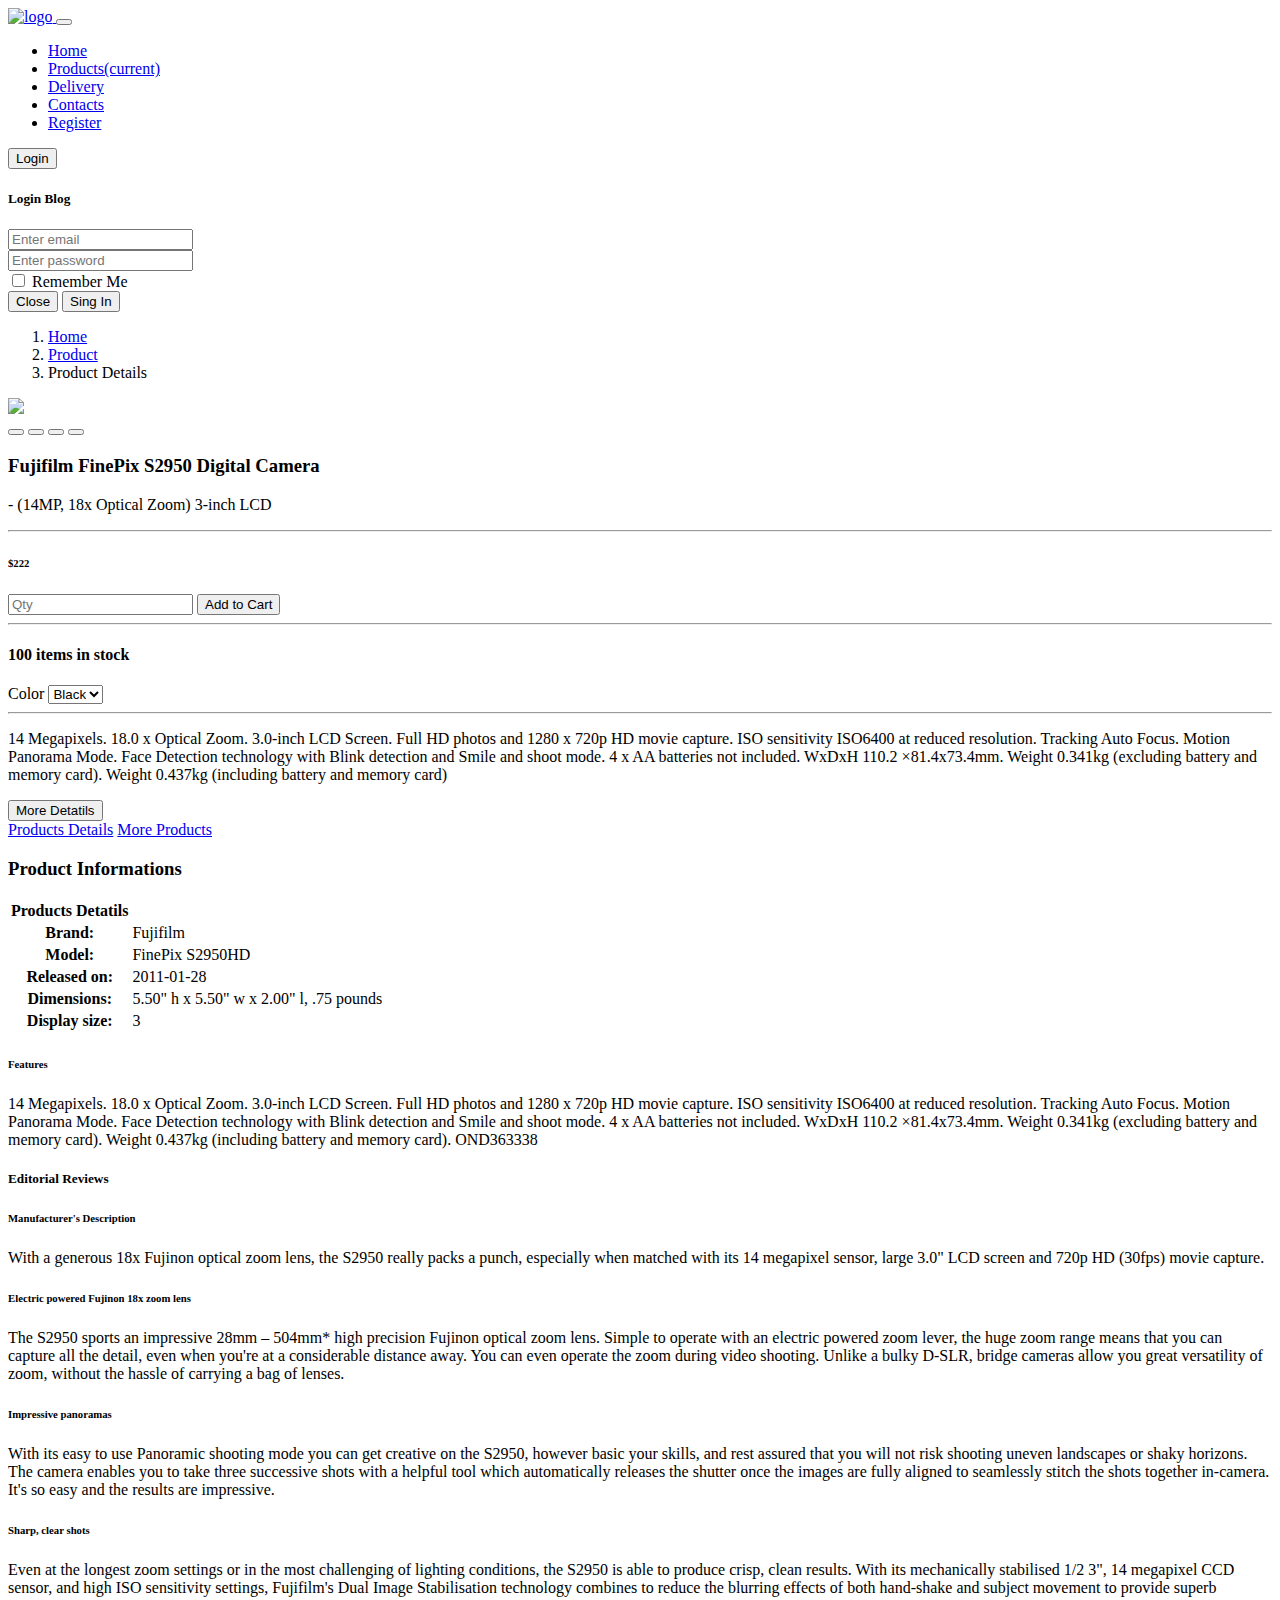
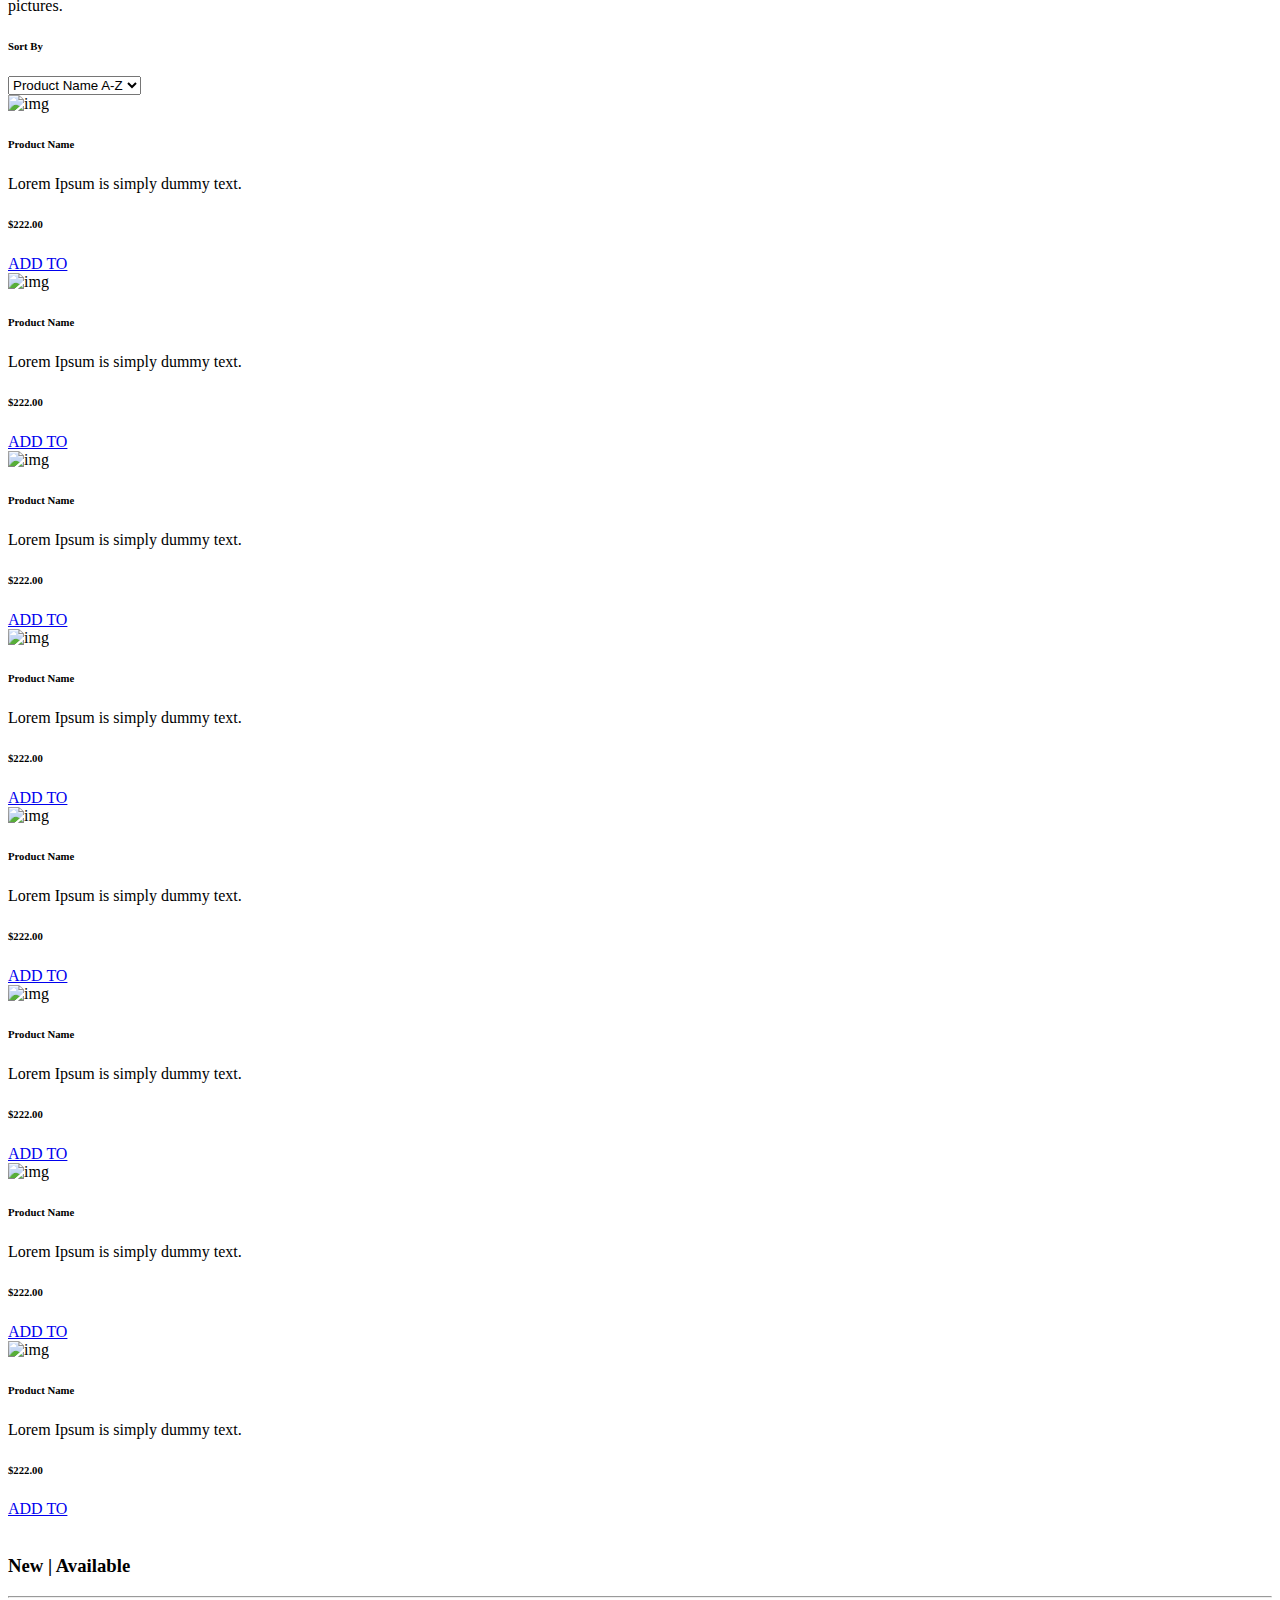
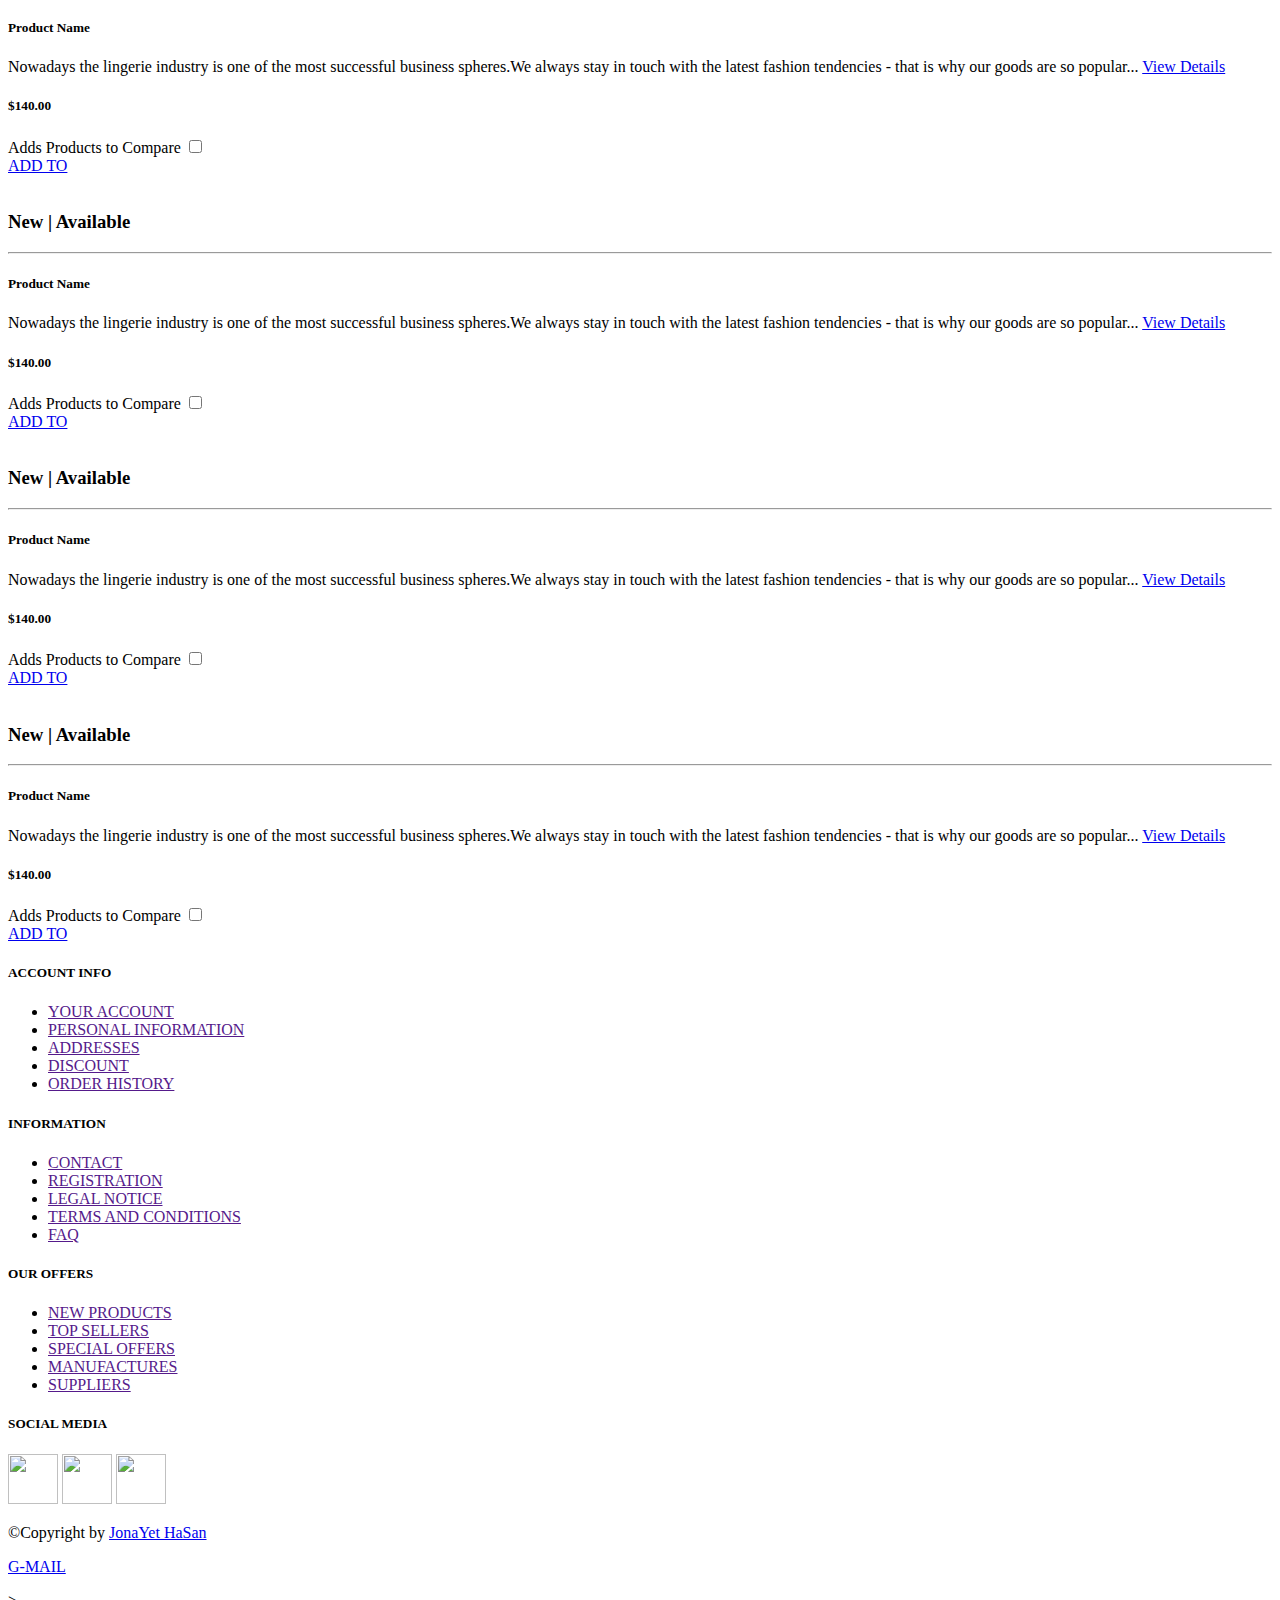
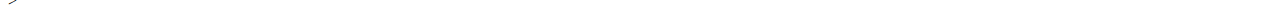
==== addToCart.html @ 9e7293b1 "Add files via upload" ====
<!doctype html>
<html lang="en" xmlns="http://www.w3.org/1999/html">
<head>
    <!-- Required meta tags -->
    <meta charset="utf-8">
    <meta name="viewport" content="width=device-width, initial-scale=1, shrink-to-fit=no">

    <!-- Bootstrap CSS -->
    <link rel="stylesheet" href="https://stackpath.bootstrapcdn.com/bootstrap/4.1.1/css/bootstrap.min.css" integrity="sha384-WskhaSGFgHYWDcbwN70/dfYBj47jz9qbsMId/iRN3ewGhXQFZCSftd1LZCfmhktB" crossorigin="anonymous">
	<link rel="stylesheet" href="css/style.css" />
    <link rel="stylesheet" href="css/animate.css"/>
    <script src="js/wow.min.js"></script>
    <script>
        new WOW().init();
    </script>
    <title>Add to cart</title>
</head>
<body class="bg-light">


<header class="fixed-top">
    <div class="container">
        <nav class="navbar navbar-expand-lg navbar-light">
            <a class="navbar-brand" href="index.html">
                <img src="images/logo.png" alt="logo" class="img-fluid wow bounceInRight" data-wow-delay=".5s">
            </a>
            <button class="navbar-toggler" type="button" data-toggle="collapse" data-target="#navbarSupportedContent" aria-controls="navbarSupportedContent" aria-expanded="false" aria-label="Toggle navigation">
                <span class="navbar-toggler-icon"></span>
            </button>

            <div class="collapse navbar-collapse justify-content-end" id="navbarSupportedContent">
                <ul class="navbar-nav">
                    <li class="nav-item wow fadeInLeft" data-wow-offset="0" data-wow-delay=".1s">
                        <a class="nav-link" href="index.html">Home</a>
                    </li>
                    <li class="nav-item wow fadeInLeft" data-wow-offset="0" data-wow-delay=".8s">
                        <a class="nav-link" href="products.html">Products<span class="sr-only">(current)</span></a>
                    </li>
                    <li class="nav-item wow fadeInLeft" data-wow-offset="0" data-wow-delay="1.1s">
                        <a class="nav-link" href="delivery.html">Delivery</a>
                    </li>
                    <li class="nav-item wow fadeInLeft" data-wow-offset="0" data-wow-delay="1.4s">
                        <a class="nav-link" href="contact.html">Contacts</a>
                    </li>
                    <li class="nav-item wow fadeInRight" data-wow-offset="0" data-wow-delay="1.4s" >
                        <a class="nav-link" href="registration.html">Register</a>
                    </li>
                </ul>
                <button type="button" class="btn btn-success wow fadeInRight" data-toggle="modal" data-target="#loginModal" data-wow-offset="0" data-wow-delay="1.4s">
                    Login
                </button>
            </div>
        </nav>
    </div>
</header>
<!-- Button trigger modal -->
                <div class="modal fade wow bounceInUp" id="loginModal" tabindex="-1" role="dialog" aria-labelledby="loginModalLabel" aria-hidden="true">
                    <div class="modal-dialog" role="document">
                        <div class="modal-content">
                            <div class="modal-header bg-light">
                                <h5 class="modal-title" id="loginModalLabel">Login Blog</h5>
                            </div>
                            <div class="modal-body">
                                <form action="">
                                    <div class="form-group">
                                        <input type="email" class="form-control" placeholder="Enter email">
                                    </div>
                                    <div class="form-group">
                                        <input type="password" class="form-control" placeholder="Enter password">
                                    </div>
                                    <div class="form-check">
                                        <input class="form-check-input" type="checkbox" value="" id="defaultCheck2">
                                        <label class="form-check-label" for="defaultCheck2">
                                            Remember Me
                                        </label>
                                    </div>
                                </form>
                            </div>
                            <div class="modal-footer">
                                <button type="button" class="btn btn-secondary" data-dismiss="modal">Close</button>
                                <button type="button" class="btn btn-success">Sing In</button>
                            </div>
                        </div>
                    </div>
                </div>



<section id="product" class="mb-3">
    <div class="container">

        <div class="row mt-3">
            <!--<div class="col-lg-4 col-xl-4 col-md-4" >-->

                <!--<div class="card bg-light mb-4">-->
                    <!--<div class="card-body card-body1">-->
                        <!--<img src="images/ico-cart.png" alt=""/>-->
                        <!--<a href="">3 items in your cart</a>-->
                        <!--<a href="" class="badge-warning">$155.00</a>-->
                    <!--</div>-->
                <!--</div>-->

                <!--<div class="accordion" id="accordionExample">-->
                    <!--<div class="card">-->
                        <!--<div class="card-header" id="headingOne">-->
                            <!--<h5 class="mb-0 text-center">-->
                                <!--<button class="btn btn-link text-uppercase" type="button" data-toggle="collapse" data-target="#collapseOne" aria-expanded="true" aria-controls="collapseOne">-->
                                    <!--electronics[230]-->
                                <!--</button>-->
                            <!--</h5>-->
                        <!--</div>-->

                        <!--<div id="collapseOne" class="collapse show" aria-labelledby="headingOne" data-parent="#accordionExample">-->
                            <!--<div class="card-body bg-light">-->
                                <!--<ul class="list-group list-group-flush productA">-->
                                    <!--<a href="#"><li class="list-group-item bg-light">&gt;Camera [100]</li></a>-->
                                    <!--<a href="#"><li class="list-group-item bg-light">&gt;Computers, Laptops, Tablets[30]</li></a>-->
                                    <!--<a href="#"><li class="list-group-item bg-light">&gt;Mobile Phone[80]</li></a>-->
                                    <!--<a href="#"><li class="list-group-item bg-light">&gt;Sound and Visions[50]</li></a>-->
                                <!--</ul>-->
                            <!--</div>-->
                        <!--</div>-->
                    <!--</div>-->
                    <!--<div class="card">-->
                        <!--<div class="card-header" id="headingTwo">-->
                            <!--<h5 class="mb-0 text-center">-->
                                <!--<button class="btn btn-link collapsed text-uppercase" type="button" data-toggle="collapse" data-target="#collapseTwo" aria-expanded="false" aria-controls="collapseTwo">-->
                                    <!--clothes[1000]-->
                                <!--</button>-->
                            <!--</h5>-->
                        <!--</div>-->
                        <!--<div id="collapseTwo" class="collapse" aria-labelledby="headingTwo" data-parent="#accordionExample">-->
                            <!--<div class="card-body bg-light">-->
                                <!--<ul class="list-group list-group-flush productA">-->
                                    <!--<a href="#"><li class="list-group-item bg-light">&gt;Jeans [100]</li></a>-->
                                    <!--<a href="#"><li class="list-group-item bg-light">&gt;Ladies[30]</li></a>-->
                                    <!--<a href="#"><li class="list-group-item bg-light">&gt;Panjabi[80]</li></a>-->
                                    <!--<a href="#"><li class="list-group-item bg-light">&gt;Shari-Collections[50]</li></a>-->
                                <!--</ul>-->
                            <!--</div>-->
                        <!--</div>-->
                    <!--</div>-->
                    <!--<div class="card">-->
                        <!--<div class="card-header" id="headingThree">-->
                            <!--<h5 class="mb-0 text-center">-->
                                <!--<button class="btn btn-link collapsed text-uppercase" type="button" data-toggle="collapse" data-target="#collapseFour" aria-expanded="false" aria-controls="collapseFour">-->
                                    <!--food and beverages[500]-->
                                <!--</button>-->
                            <!--</h5>-->
                        <!--</div>-->
                        <!--<div id="collapseFour" class="collapse" aria-labelledby="headingThree" data-parent="#accordionExample">-->
                            <!--<div class="card-body bg-light">-->
                                <!--<ul class="list-group list-group-flush productA">-->
                                    <!--<a href="#"><li class="list-group-item bg-light">&gt;Sandwich[100]</li></a>-->
                                    <!--<a href="#"><li class="list-group-item bg-light">&gt;Biriani[30]</li></a>-->
                                    <!--<a href="#"><li class="list-group-item bg-light">&gt;Banana[80]</li></a>-->
                                    <!--<a href="#"><li class="list-group-item bg-light">&gt;Dairy Milk[50]</li></a>-->
                                <!--</ul>-->
                            <!--</div>-->
                        <!--</div>-->
                    <!--</div>-->
                    <!--<div class="card">-->
                        <!--<div class="card-header" id="headingFour">-->
                            <!--<h5 class="mb-0 text-center">-->
                                <!--<button class="btn btn-link collapsed text-uppercase" type="button" data-toggle="collapse" data-target="#collapseFive" aria-expanded="false" aria-controls="collapseFive">-->
                                    <!--Phone-->
                                <!--</button>-->
                            <!--</h5>-->
                        <!--</div>-->
                        <!--<div id="collapseFive" class="collapse" aria-labelledby="headingFour" data-parent="#accordionExample">-->
                            <!--<div class="card-body bg-light">-->
                                <!--<ul class="list-group list-group-flush productA">-->
                                    <!--<a href="#"><li class="list-group-item bg-light">&gt;SAMSUNG[100]</li></a>-->
                                    <!--<a href="#"><li class="list-group-item bg-light">&gt;TABLETS[30]</li></a>-->
                                    <!--<a href="#"><li class="list-group-item bg-light">&gt;MICROSOFT[80]</li></a>-->
                                    <!--<a href="#"><li class="list-group-item bg-light">&gt;SOUND AND VISION[50]</li></a>-->
                                <!--</ul>-->
                            <!--</div>-->
                        <!--</div>-->
                    <!--</div>-->
                    <!--<div class="card">-->
                        <!--<div class="card-header" id="headingFive">-->
                            <!--<h5 class="mb-0 text-center">-->
                                <!--<button class="btn btn-link collapsed text-uppercase" type="button" data-toggle="collapse" data-target="#collapseSix" aria-expanded="false" aria-controls="collapseSix">-->
                                    <!--sports and leisures-->
                                <!--</button>-->
                            <!--</h5>-->
                        <!--</div>-->
                        <!--<div id="collapseSix" class="collapse" aria-labelledby="headingFive" data-parent="#accordionExample">-->
                            <!--<div class="card-body bg-light">-->
                                <!--<ul class="list-group list-group-flush productA">-->
                                    <!--<a href="#"><li class="list-group-item bg-light">&gt;Camera [100]</li></a>-->
                                    <!--<a href="#"><li class="list-group-item bg-light">&gt;Computers, Laptops, Tablets[30]</li></a>-->
                                    <!--<a href="#"><li class="list-group-item bg-light">&gt;Mobile Phone[80]</li></a>-->
                                    <!--<a href="#"><li class="list-group-item bg-light">&gt;Sound and Visions[50]</li></a>-->
                                <!--</ul>-->
                            <!--</div>-->
                        <!--</div>-->
                    <!--</div>-->
                    <!--<div class="card">-->
                        <!--<div class="card-header" id="headingSix">-->
                            <!--<h5 class="mb-0 text-center">-->
                                <!--<button class="btn btn-link collapsed text-uppercase" type="button" data-toggle="collapse" data-target="#collapseSeven" aria-expanded="false" aria-controls="collapseSeven">-->
                                    <!--entertainments[1000]-->
                                <!--</button>-->
                            <!--</h5>-->
                        <!--</div>-->
                        <!--<div id="collapseSeven" class="collapse" aria-labelledby="headingSix" data-parent="#accordionExample">-->
                            <!--<div class="card-body bg-light">-->
                                <!--<ul class="list-group list-group-flush productA">-->
                                    <!--<a href="#"><li class="list-group-item bg-light">&gt;Camera [100]</li></a>-->
                                    <!--<a href="#"><li class="list-group-item bg-light">&gt;Computers, Laptops, Tablets[30]</li></a>-->
                                    <!--<a href="#"><li class="list-group-item bg-light">&gt;Mobile Phone[80]</li></a>-->
                                    <!--<a href="#"><li class="list-group-item bg-light">&gt;Sound and Visions[50]</li></a>-->
                                <!--</ul>-->
                            <!--</div>-->
                        <!--</div>-->
                    <!--</div>-->
                <!--</div>-->

                <!--<div class="card text-center">-->
                    <!--<div class="card-body">-->
                        <!--<img src="images/products/panasonic.jpg" alt="img" class="img-fluid"/>-->
                        <!--<h6>Panasonic</h6>-->
                        <!--<button type="submit">@</button>-->
                        <!--<button type="submit">ADD TO</button>-->
                        <!--<button type="submit">$222.00</button>-->
                    <!--</div>-->
                <!--</div>-->

                <!--<div class="card text-center">-->
                    <!--<div class="card-body">-->
                        <!--<img src="images/products/kindle.png" alt="img" class="img-fluid"/>-->
                        <!--<h6>Kindle</h6>-->
                        <!--<button type="submit">@</button>-->
                        <!--<button type="submit">ADD TO</button>-->
                        <!--<button type="submit">$222.00</button>-->
                    <!--</div>-->
                <!--</div>-->

                <!--<div class="card text-center">-->
                    <!--<div class="card-body">-->
                        <!--<img src="images/payment_methods.png" alt="img" class="img-fluid"/>-->
                        <!--<h6>Payment Method</h6>-->
                        <!--<button type="submit">@</button>-->
                        <!--<button type="submit">ADD TO</button>-->
                        <!--<button type="submit">$222.00</button>-->
                    <!--</div>-->
                <!--</div>-->

            <!--</div>-->

            <div>

                <nav aria-label="breadcrumb">
                    <ol class="breadcrumb">
                        <li class="breadcrumb-item"><a href="index.html">Home</a></li>
                        <li class="breadcrumb-item"><a href="products.html">Product</a></li>
                        <li class="breadcrumb-item active" aria-current="page">Product Details</li>
                    </ol>
                </nav>

                <div class="row mt-5">
                    <div class="col-md-4">
                        <div class="bg-transparent">
                            <img id="zoom_01" src='images/products/small.jpg' data-zoom-image="images/products/large/f1.jpg" class="img-fluid mb-5"/>
                        </div>
                        <div class="m-auto mt-5">
                            <button><i class="fa fa-search-minus"></i></button>
                            <button><i class="fa fa-search-plus"></i></button>
                            <button><i class="fa fa-user"></i></button>
                            <button><i class="fa fa-lock-open"></i></button>
                        </div>
                    </div>

                    <div class="col-md-8">

                        <h3>Fujifilm FinePix S2950 Digital Camera</h3>
                        <p>- (14MP, 18x Optical Zoom) 3-inch LCD</p>
                        <hr/>
                        <form class="form-inline justify-content-between" action="">
                            <label><h6>$222</h6></label>
                            <input type="number" placeholder="Qty" class="btn-lg"/>
                            <button class="btn btn-dark">Add to Cart <i class="fa fa-shopping-cart"></i></button>
                        </form>
                        <hr/>


                            <h4>100 items in stock</h4>

                            <form class="form-inline justify-content-end" action="">
                                <label for="color" class="mr-5">Color</label>
                                <select name="color" id="color" class="ml-5 btn-lg">
                                    <option value="" selected>Black</option>
                                    <option value="">Blue</option>
                                    <option value="">Red</option>
                                </select>
                            </form>
                        <hr/>
                        <p>
                            14 Megapixels. 18.0 x Optical Zoom. 3.0-inch LCD Screen. Full HD photos and 1280 x 720p HD movie capture. ISO sensitivity ISO6400 at reduced resolution. Tracking Auto Focus. Motion Panorama Mode. Face Detection technology with Blink detection and Smile and shoot mode. 4 x AA batteries not included. WxDxH 110.2 ×81.4x73.4mm. Weight 0.341kg (excluding battery and memory card). Weight 0.437kg (including battery and memory card)
                        </p>
                        <a href="#moreDetails" class="float-right"><button class="btn-light">More Detatils</button></a>
                    </div>
                </div>

                <div id="moreDetails" class="mt-5">
                    <nav class="mt-5">
                        <div class="nav nav-tabs justify-content-end" id="nav-tab" role="tablist">
                            <a class="nav-item nav-link active" id="nav-home-tab" data-toggle="tab" href="#nav-home" role="tab" aria-controls="nav-home" aria-selected="true">Products Details</a>
                            <a class="nav-item nav-link" id="nav-profile-tab" data-toggle="tab" href="#nav-profile" role="tab" aria-controls="nav-profile" aria-selected="false">More Products</a>
                        </div>
                    </nav>
                    <div class="tab-content" id="nav-tabContent">

                        <div class="tab-pane fade show active" id="nav-home" role="tabpanel" aria-labelledby="nav-home-tab">
                            <div id="productDetails">

                                <h3 class="mt-5">Product Informations</h3>
                                <table class="table table-borderless">
                                    <thead>
                                    <tr>
                                        <th scope="col">Products Detatils</th>
                                    </tr>
                                    </thead>
                                    <tbody>
                                    <tr>
                                        <th scope="row">Brand:</th>
                                        <td>Fujifilm</td>

                                    </tr>
                                    <tr>
                                        <th scope="row">Model:</th>
                                        <td>FinePix S2950HD</td>
                                    </tr>
                                    <tr>
                                        <th scope="row">Released on:</th>
                                        <td colspan="2">2011-01-28</td>
                                    </tr>
                                    <tr>
                                        <th scope="row">Dimensions:</th>
                                        <td colspan="2">5.50" h x 5.50" w x 2.00" l, .75 pounds</td>
                                    </tr>
                                    <tr>
                                        <th scope="row">Display size:</th>
                                        <td colspan="2">3</td>
                                    </tr>

                                    </tbody>
                                </table>

                                <h6>Features</h6>
                                <p>
                                    14 Megapixels. 18.0 x Optical Zoom. 3.0-inch LCD Screen. Full HD photos and 1280 x 720p HD movie capture. ISO sensitivity ISO6400 at reduced resolution. Tracking Auto Focus. Motion Panorama Mode. Face Detection technology with Blink detection and Smile and shoot mode. 4 x AA batteries not included. WxDxH 110.2 ×81.4x73.4mm. Weight 0.341kg (excluding battery and memory card). Weight 0.437kg (including battery and memory card).
                                    OND363338
                                </p>

                                <h5>Editorial Reviews</h5>
                                <h6>Manufacturer's Description</h6>
                                <p>
                                    With a generous 18x Fujinon optical zoom lens, the S2950 really packs a punch, especially when matched with its 14 megapixel sensor, large 3.0" LCD screen and 720p HD (30fps) movie capture.
                                </p>
                                <h6>Electric powered Fujinon 18x zoom lens</h6>
                                <p>
                                    The S2950 sports an impressive 28mm – 504mm* high precision Fujinon optical zoom lens. Simple to operate with an electric powered zoom lever, the huge zoom range means that you can capture all the detail, even when you're at a considerable distance away. You can even operate the zoom during video shooting. Unlike a bulky D-SLR, bridge cameras allow you great versatility of zoom, without the hassle of carrying a bag of lenses.
                                </p>

                                <h6>Impressive panoramas</h6>
                                <p>
                                    With its easy to use Panoramic shooting mode you can get creative on the S2950, however basic your skills, and rest assured that you will not risk shooting uneven landscapes or shaky horizons. The camera enables you to take three successive shots with a helpful tool which automatically releases the shutter once the images are fully aligned to seamlessly stitch the shots together in-camera. It's so easy and the results are impressive.
                                </p>
                                <h6>Sharp, clear shots</h6>
                                <p>
                                    Even at the longest zoom settings or in the most challenging of lighting conditions, the S2950 is able to produce crisp, clean results. With its mechanically stabilised 1/2 3", 14 megapixel CCD sensor, and high ISO sensitivity settings, Fujifilm's Dual Image Stabilisation technology combines to reduce the blurring effects of both hand-shake and subject movement to provide superb pictures.
                                </p>
                            </div>

                        </div>

                        <div class="tab-pane fade" id="nav-profile" role="tabpanel" aria-labelledby="nav-profile-tab">

                            <div id="relatedProducts">
                                <div class="row justify-content-between mt-5" id="product_view">
                                    <div class="col-md">
                                        <h6>Sort By</h6>
                                    </div>
                                    <div class="col-md">
                                        <form action="">
                                            <select>
                                                <option value="" selected>
                                                    Product Name A-Z
                                                </option>
                                                <option value="">Lower Price</option>
                                                <option value="">Higher price</option>
                                                <option value="">Lowest Price</option>
                                                <option value="">Highest Price</option>
                                            </select>
                                        </form>
                                    </div>

                                    <div>
									   <a href="" data-toggle="collapse" data-target="#list"><span class="btn btn-secondary"><i class="fas fa-th-list p-1"></i></span></a>
									   <a href="" data-toggle="collapse" data-target="#grid"><span class="btn btn-secondary"><i class="fas fa-th p-1"></i></span></a>
									</div>
                                </div>

                                <div id="gridList">

                                    <div class=" collapse show" data-parent="#gridList" id="grid">
                                        <div class="row mt-4">
                                            <div class="col-md-6 col-lg-3 mb-4">
                                                <div class="card text-center box scale">
                                                    <div class="card-body">
                                                        <img src="images/products/14.jpg" alt="img" class="img-fluid wow fadeInRight"
                                                             data-wow-delay=".5s"/>
                                                        <h6>Product Name</h6>
                                                        <p>Lorem Ipsum is simply dummy text.</p>
                                                        <h6 class="text-center">$222.00</h6>
                                                        <div class="row">
                                                            <!--<a href="" class="btn btn-light"> <i class="fa fa-search-plus"></i></a>-->
                                                            <a href="addToCart.html" class="btn btn-dark m-auto">ADD TO <i class="fa fa-shopping-cart"></i></a>
                                                        </div>
                                                    </div>
                                                </div>
                                            </div>
                                            <div class="col-md-6 col-lg-3 col-lg-3 mb-4">
                                                <div class="card text-center box scale">
                                                    <div class="card-body">
                                                        <img src="images/products/15.jpg" alt="img" class="img-fluid wow fadeInLeft"
                                                             data-wow-delay=".5s"/>
                                                        <h6>Product Name</h6>
                                                        <p>Lorem Ipsum is simply dummy text.</p>
                                                        <h6 class="text-center">$222.00</h6>
                                                        <div class="row justify-content-between">
                                                            <a href="addToCart.html" class="btn btn-dark m-auto">ADD TO <i class="fa fa-shopping-cart"></i></a>
                                                        </div>
                                                    </div>
                                                </div>
                                            </div>
                                            <div class="col-md-6 col-lg-3 mb-4">
                                                <div class="card text-center box scale">
                                                    <div class="card-body">
                                                        <img src="images/products/16.jpg" alt="img" class="img-fluid wow fadeInRight"
                                                             data-wow-delay=".5s"/>
                                                        <h6>Product Name</h6>
                                                        <p>Lorem Ipsum is simply dummy text.</p>
                                                        <h6 class="text-center">$222.00</h6>
                                                        <div class="row justify-content-between">
                                                            <a href="addToCart.html" class="btn btn-dark m-auto">ADD TO <i class="fa fa-shopping-cart"></i></a>
                                                        </div>
                                                    </div>
                                                </div>
                                            </div>
                                            <div class="col-md-6 col-lg-3 mb-4">
                                                <div class="card text-center box scale">
                                                    <div class="card-body">
                                                        <img src="images/products/14.jpg" alt="img" class="img-fluid wow fadeInRight"
                                                             data-wow-delay=".5s"/>
                                                        <h6>Product Name</h6>
                                                        <p>Lorem Ipsum is simply dummy text.</p>
                                                        <h6 class="text-center">$222.00</h6>
                                                        <div class="row justify-content-between">
                                                            <a href="addToCart.html" class="btn btn-dark m-auto">ADD TO <i class="fa fa-shopping-cart"></i></a>
                                                        </div>
                                                    </div>
                                                </div>
                                            </div>
                                        </div>

                                        <div class="row mt-4 mb-5">
                                            <div class="col-md-6 col-lg-3 mb-4">
                                                <div class="card text-center box scale">
                                                    <div class="card-body">
                                                        <img src="images/products/4.jpg" alt="img" class="img-fluid wow fadeInUp"
                                                             data-wow-delay=".5s"/>
                                                        <h6>Product Name</h6>
                                                        <p>Lorem Ipsum is simply dummy text.</p>
                                                        <h6 class="text-center">$222.00</h6>
                                                        <div class="row justify-content-between">
                                                            <a href="addToCart.html" class="btn btn-dark m-auto">ADD TO <i class="fa fa-shopping-cart"></i></a>
                                                        </div>
                                                    </div>
                                                </div>
                                            </div>
                                            <div class="col-md-6 col-lg-3 mb-4">
                                                <div class="card text-center box scale">
                                                    <div class="card-body">
                                                        <img src="images/products/5.jpg" alt="img" class="img-fluid wow fadeInDown"
                                                             data-wow-delay=".5s"/>
                                                        <h6>Product Name</h6>
                                                        <p>Lorem Ipsum is simply dummy text.</p>
                                                        <h6 class="text-center">$222.00</h6>
                                                        <div class="row justify-content-between">
                                                            <a href="addToCart.html" class="btn btn-dark m-auto">ADD TO <i class="fa fa-shopping-cart"></i></a>
                                                        </div>
                                                    </div>
                                                </div>
                                            </div>
                                            <div class="col-md-6 col-lg-3 mb-4">
                                                <div class="card text-center box  scale">
                                                    <div class="card-body">
                                                        <img src="images/products/13.jpg" alt="img" class="img-fluid wow fadeInUp"
                                                             data-wow-delay=".5s"/>
                                                        <h6>Product Name</h6>
                                                        <p>Lorem Ipsum is simply dummy text.</p>
                                                        <h6 class="text-center">$222.00</h6>
                                                        <div class="row justify-content-between">
                                                            <a href="addToCart.html" class="btn btn-dark m-auto">ADD TO <i class="fa fa-shopping-cart"></i></a>
                                                        </div>
                                                    </div>
                                                </div>
                                            </div>
                                            <div class="col-md-6 col-lg-3 mb-4">
                                                <div class="card text-center box  scale">
                                                    <div class="card-body">
                                                        <img src="images/products/11.jpg" alt="img" class="img-fluid wow fadeInUp"
                                                             data-wow-delay=".5s"/>
                                                        <h6>Product Name</h6>
                                                        <p>Lorem Ipsum is simply dummy text.</p>
                                                        <h6 class="text-center">$222.00</h6>
                                                        <div class="row justify-content-between">
                                                            <a href="addToCart.html" class="btn btn-dark m-auto">ADD TO <i class="fa fa-shopping-cart"></i></a>
                                                        </div>
                                                    </div>
                                                </div>
                                            </div>
                                        </div>
                                    </div>


                                    <div class="collapse mt-5" data-parent="#gridList" id="list">
                                        <div class="row mb-3 border-bottom">
                                            <div class="col-lg-2 mt-5">
                                                <img src="images/10.jpg" alt="" class="img-fluid mt-3 scale"/>
                                            </div>
                                            <div class="col-lg-6">
                                                <h3>New | Available</h3>
                                                <hr/>
                                                <h5>Product Name</h5>
                                                <p>Nowadays the lingerie industry is one of the most successful business spheres.We always stay in touch with the latest fashion tendencies - that is why our goods are so popular...
                                                    <a href="addToCart.html" class="btn btn-light">View Details</a>
                                                </p>
                                            </div>
                                            <div class="col-lg-4">
                                                <h5>$140.00</h5>

                                                <form class="form-inline" action="">
                                                    <label class="mr-1">Adds Products to Compare</label>
                                                    <input type="checkbox"/>
                                                </form>
                                                <div class="mt-4">
                                                    <a href="addToCart.html" class="btn btn-dark m-auto">ADD TO <i class="fa fa-shopping-cart"></i></a>
                                                    <a class="btn btn-light"><i class="fa fa-search-plus"></i></a>
                                                </div>

                                            </div>
                                        </div>
                                        <div class="row mb-3 border-bottom">
                                            <div class="col-lg-2 mt-5">
                                                <img src="images/10.jpg" alt="" class="img-fluid mt-3 scale"/>
                                            </div>
                                            <div class="col-lg-6">
                                                <h3>New | Available</h3>
                                                <hr/>
                                                <h5>Product Name</h5>
                                                <p>Nowadays the lingerie industry is one of the most successful business spheres.We always stay in touch with the latest fashion tendencies - that is why our goods are so popular...
                                                    <a href="addToCart.html" class="btn btn-light">View Details</a>
                                                </p>
                                            </div>
                                            <div class="col-lg-4">
                                                <h5>$140.00</h5>

                                                <form class="form-inline" action="">
                                                    <label class="mr-1">Adds Products to Compare</label>
                                                    <input type="checkbox"/>
                                                </form>
                                                <div class="mt-4">
                                                    <a href="addToCart.html" class="btn btn-dark m-auto">ADD TO <i class="fa fa-shopping-cart"></i></a>
                                                    <a class="btn btn-light"><i class="fa fa-search-plus"></i></a>
                                                </div>

                                            </div>
                                        </div>
                                        <div class="row mb-3 border-bottom">
                                            <div class="col-lg-2 mt-5">
                                                <img src="images/10.jpg" alt="" class="img-fluid mt-3 scale"/>
                                            </div>
                                            <div class="col-lg-6">
                                                <h3>New | Available</h3>
                                                <hr/>
                                                <h5>Product Name</h5>
                                                <p>Nowadays the lingerie industry is one of the most successful business spheres.We always stay in touch with the latest fashion tendencies - that is why our goods are so popular...
                                                    <a href="addToCart.html" class="btn btn-light">View Details</a>
                                                </p>
                                            </div>
                                            <div class="col-lg-4">
                                                <h5>$140.00</h5>

                                                <form class="form-inline" action="">
                                                    <label class="mr-1">Adds Products to Compare</label>
                                                    <input type="checkbox"/>
                                                </form>
                                                <div class="mt-4">
                                                    <a href="addToCart.html" class="btn btn-dark m-auto">ADD TO <i class="fa fa-shopping-cart"></i></a>
                                                    <a class="btn btn-light"><i class="fa fa-search-plus"></i></a>
                                                </div>

                                            </div>
                                        </div>
                                        <div class="row">
                                            <div class="col-lg-2 mt-5">
                                                <img src="images/10.jpg" alt="" class="img-fluid mt-3 scale"/>
                                            </div>
                                            <div class="col-lg-6">
                                                <h3>New | Available</h3>
                                                <hr/>
                                                <h5>Product Name</h5>
                                                <p>Nowadays the lingerie industry is one of the most successful business spheres.We always stay in touch with the latest fashion tendencies - that is why our goods are so popular...
                                                    <a href="addToCart.html" class="btn btn-light">View Details</a>
                                                </p>
                                            </div>
                                            <div class="col-lg-4">
                                                <h5>$140.00</h5>

                                                <form class="form-inline" action="">
                                                    <label class="mr-1">Adds Products to Compare</label>
                                                    <input type="checkbox"/>
                                                </form>
                                                <div class="mt-4">
                                                    <a href="addToCart.html" class="btn btn-dark m-auto">ADD TO <i class="fa fa-shopping-cart"></i></a>
                                                    <a class="btn btn-light"><i class="fa fa-search-plus"></i></a>
                                                </div>

                                            </div>
                                        </div>
                                    </div>
                                </div>

                            </div>
                        </div>
                    </div>
                </div>
            </div>
        </div>
    </div>
</section>




<section id="account">
    <div class="container">
        <div class="row pt-3">
            <div class="col-md-3 col-sm-6 wow bounceIn" data-wow-offset="0" data-wow-delay="0.4s">
                <h5>ACCOUNT INFO</h5>
                <ul>
                    <li><a href="">YOUR ACCOUNT</a></li>
                    <li><a href="">PERSONAL INFORMATION</a></li>
                    <li><a href="">ADDRESSES</a></li>
                    <li><a href="">DISCOUNT</a></li>
                    <li><a href="">ORDER HISTORY</a></li>
                </ul>
            </div>
            <div class="col-md-3 col-sm-6  wow bounceIn" data-wow-offset="0" data-wow-delay="1s">
                <h5>INFORMATION</h5>
                <ul>
                    <li><a href="">CONTACT</a></li>
                    <li><a href="">REGISTRATION</a></li>
                    <li><a href="">LEGAL NOTICE</a></li>
                    <li><a href="">TERMS AND CONDITIONS</a></li>
                    <li><a href="">FAQ</a></li>
                </ul>
            </div>
            <div class="col-md-3 col-sm-6  wow bounceIn" data-wow-offset="0" data-wow-delay="1.5s">
                <h5>OUR OFFERS</h5>
                <ul>
                    <li><a href="">NEW PRODUCTS</a></li>
                    <li><a href="">TOP SELLERS</a></li>
                    <li><a href="">SPECIAL OFFERS</a></li>
                    <li><a href="">MANUFACTURES</a></li>
                    <li><a href="">SUPPLIERS</a></li>
                </ul>
            </div>
            <div class="col-md-3 col-sm-6  wow bounceIn" data-wow-offset="0" data-wow-delay="2s">
                <h5 class="text-center">SOCIAL MEDIA</h5>
                <div class="row justify-content-center">
                    <a href="https://www.facebook.com" target="_blank"><img src="images/facebook.png" alt="" height="50" width="50"/></a>
                    <a href="https://www.twitter.com" target="_blank"><img src="images/twitter.png" alt="" height="50" width="50"/></a>
                    <a href="https://www.youtube.com" target="_blank"><img src="images/youtube.png" alt="" height="50" width="50"/></a>
                </div>
            </div>

        </div>
    </div>
</section>

<footer class="pt-3 pb-3">
    <div class="container text-center">
        <p class="wow bounceInLeft" data-wow-offset="0" data-wow-delay="2s">&copy;Copyright by <a href="https://www.facebook.com/civiljonayet">JonaYet HaSan</a></p>
        <p class="wow bounceInRight" data-wow-offset="0" data-wow-delay="2s"><a href="https://mail.google.com/mail/u/0/#inbox?compose=new">G-MAIL</a></p>
    </div>
</footer>






<!-- Optional JavaScript -->
<!-- jQuery first, then Popper.js, then Bootstrap JS -->
<script src="https://code.jquery.com/jquery-3.3.1.slim.min.js" integrity="sha384-q8i/X+965DzO0rT7abK41JStQIAqVgRVzpbzo5smXKp4YfRvH+8abtTE1Pi6jizo" crossorigin="anonymous"></script>
<script src="https://cdnjs.cloudflare.com/ajax/libs/popper.js/1.14.3/umd/popper.min.js" integrity="sha384-ZMP7rVo3mIykV+2+9J3UJ46jBk0WLaUAdn689aCwoqbBJiSnjAK/l8WvCWPIPm49" crossorigin="anonymous"></script>
<script src="https://stackpath.bootstrapcdn.com/bootstrap/4.1.1/js/bootstrap.min.js" integrity="sha384-smHYKdLADwkXOn1EmN1qk/HfnUcbVRZyYmZ4qpPea6sjB/pTJ0euyQp0Mk8ck+5T" crossorigin="anonymous"></script>
<script src="js/jquery-1.8.3.min.js"></script>
<script src="js/jquery.elevatezoom.js"></script>
<script>
    $('#zoom_01').elevateZoom({
        zoomType: "inner",
        cursor: "crosshair",
        zoomWindowFadeIn: 500,
        zoomWindowFadeOut: 750
    });
</script>














</html>>
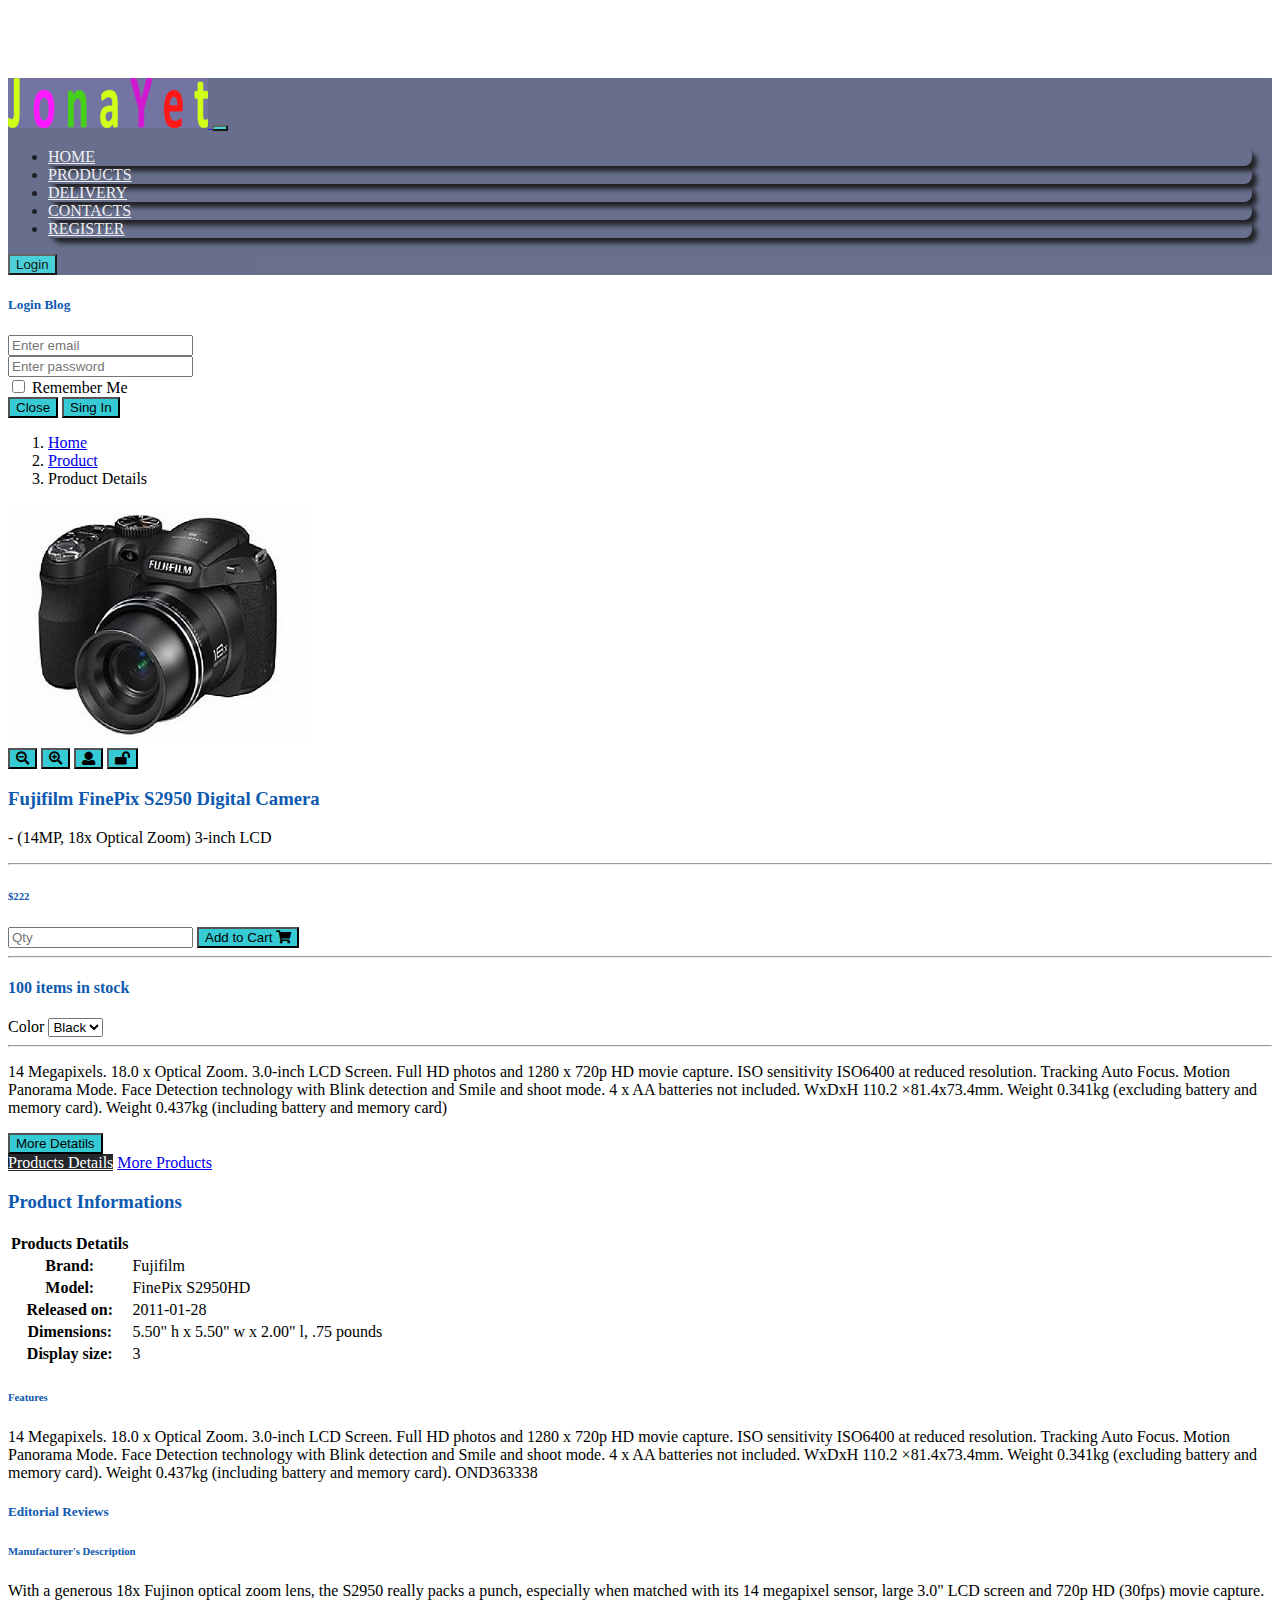
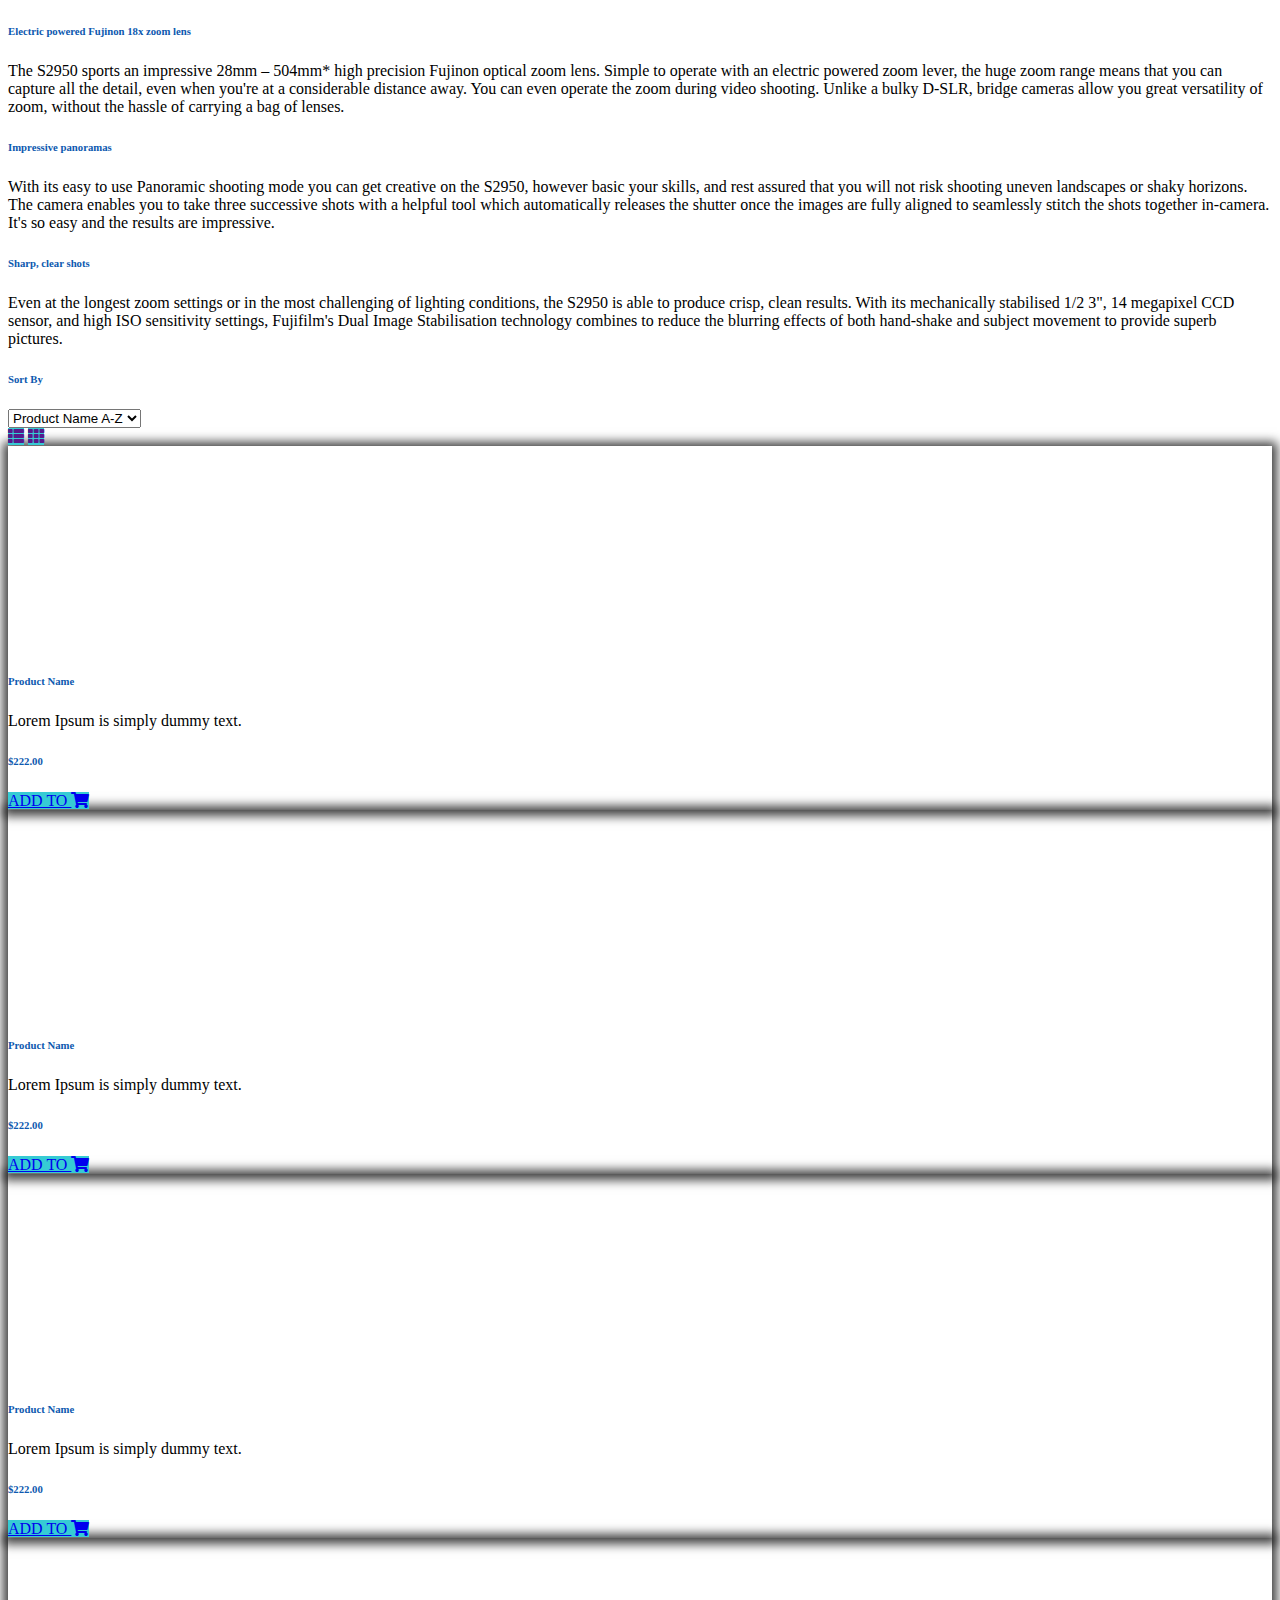
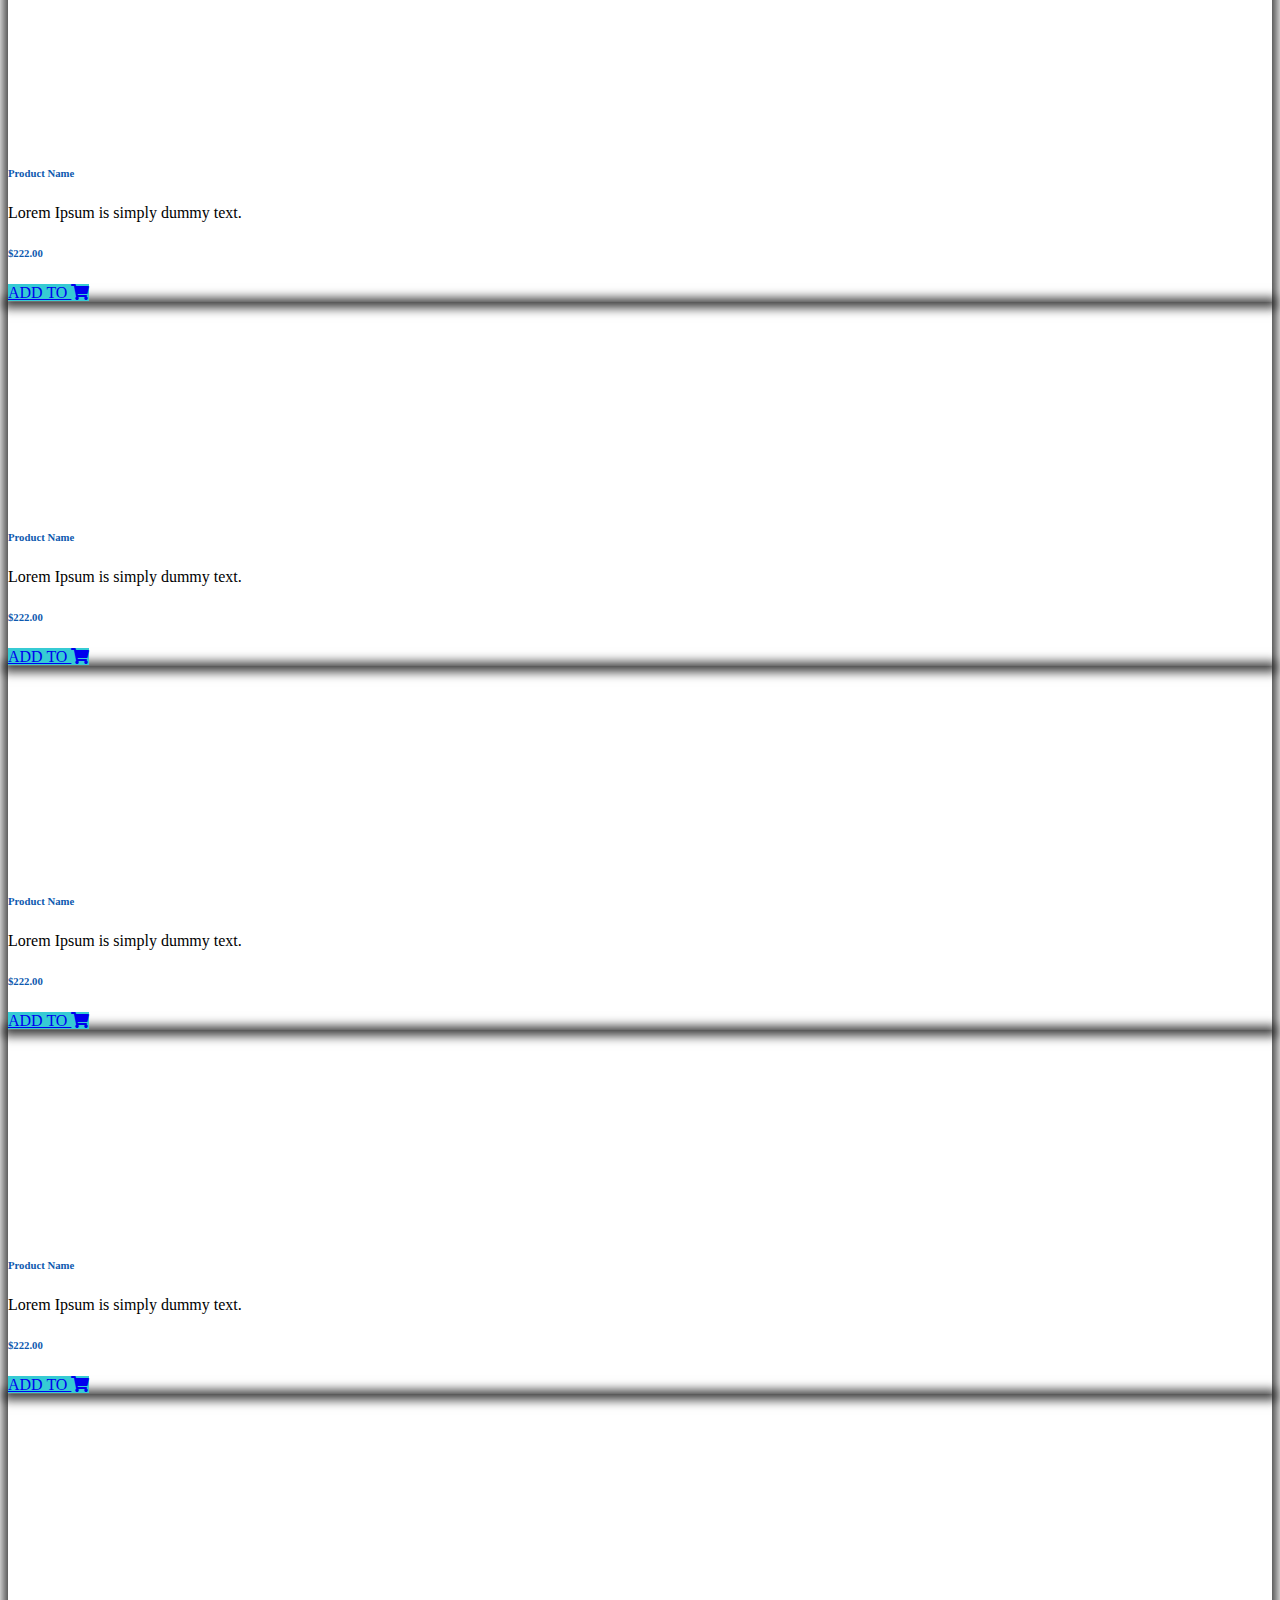
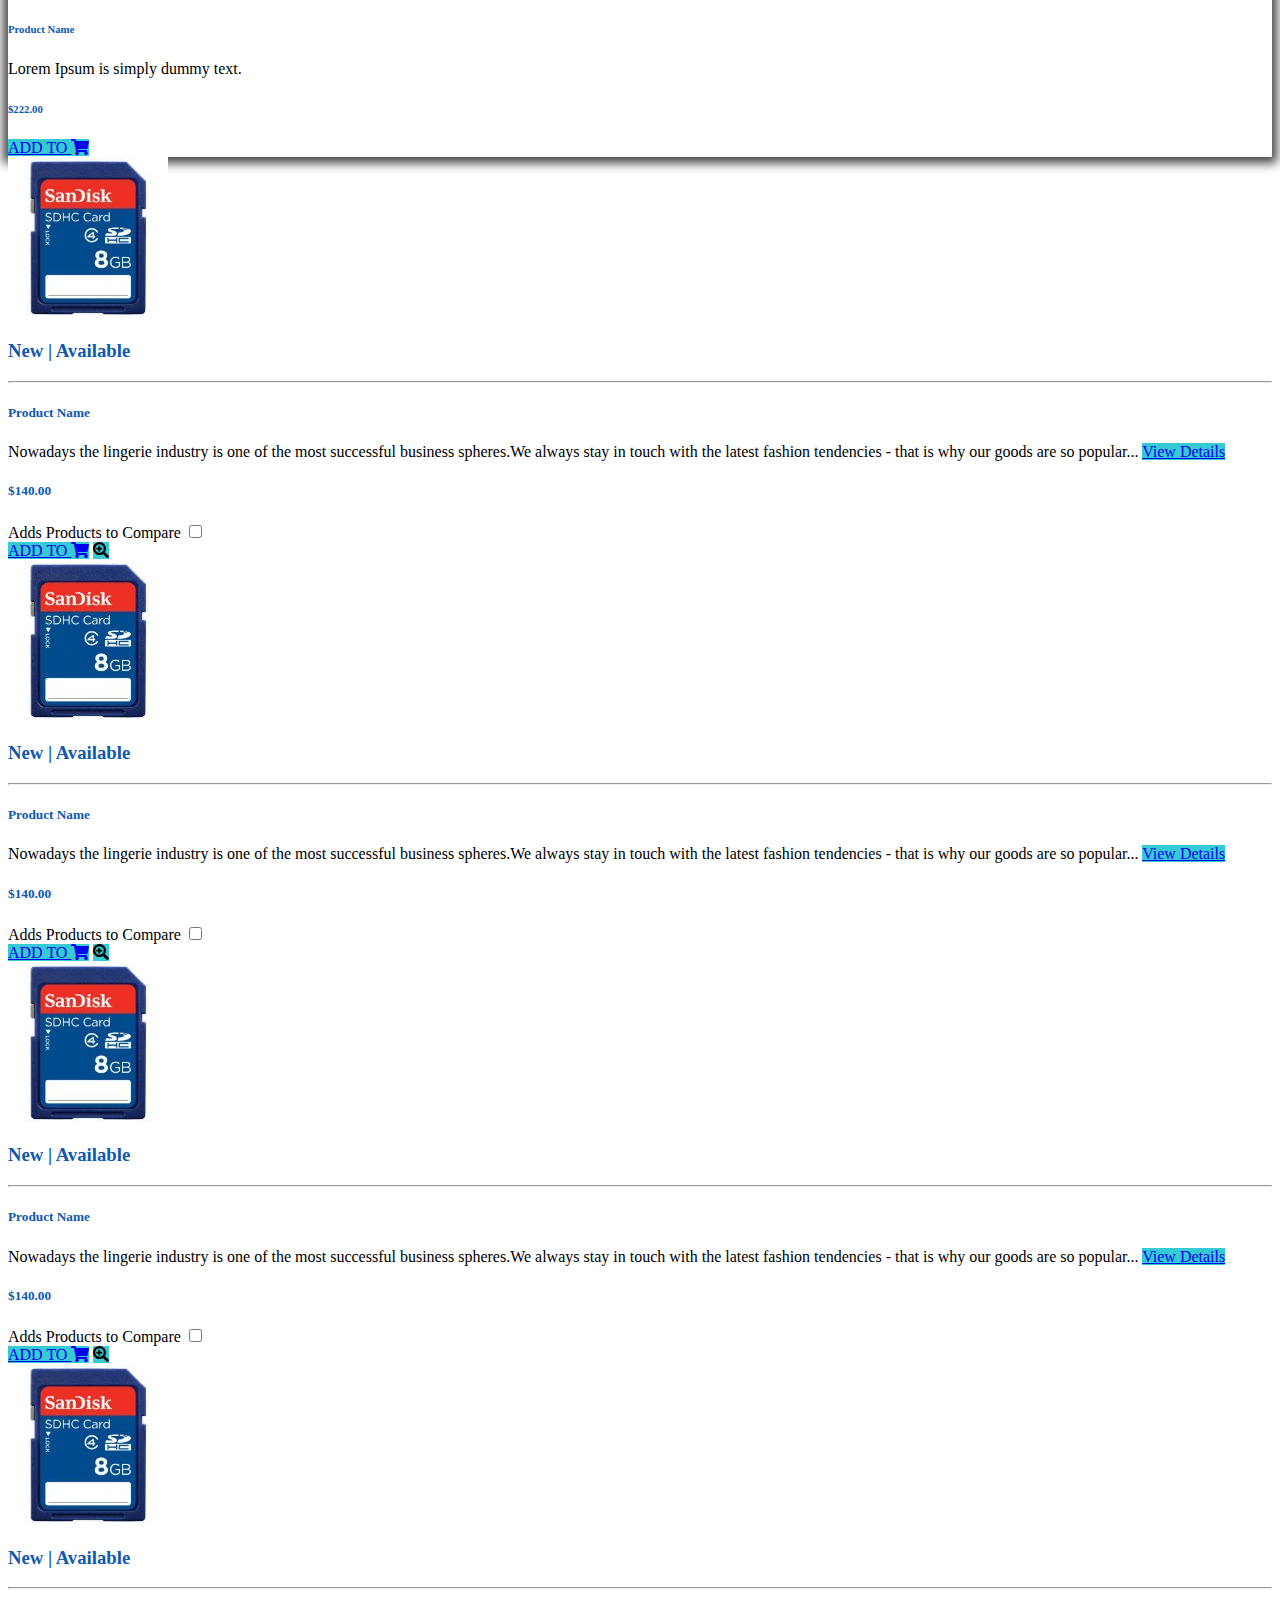
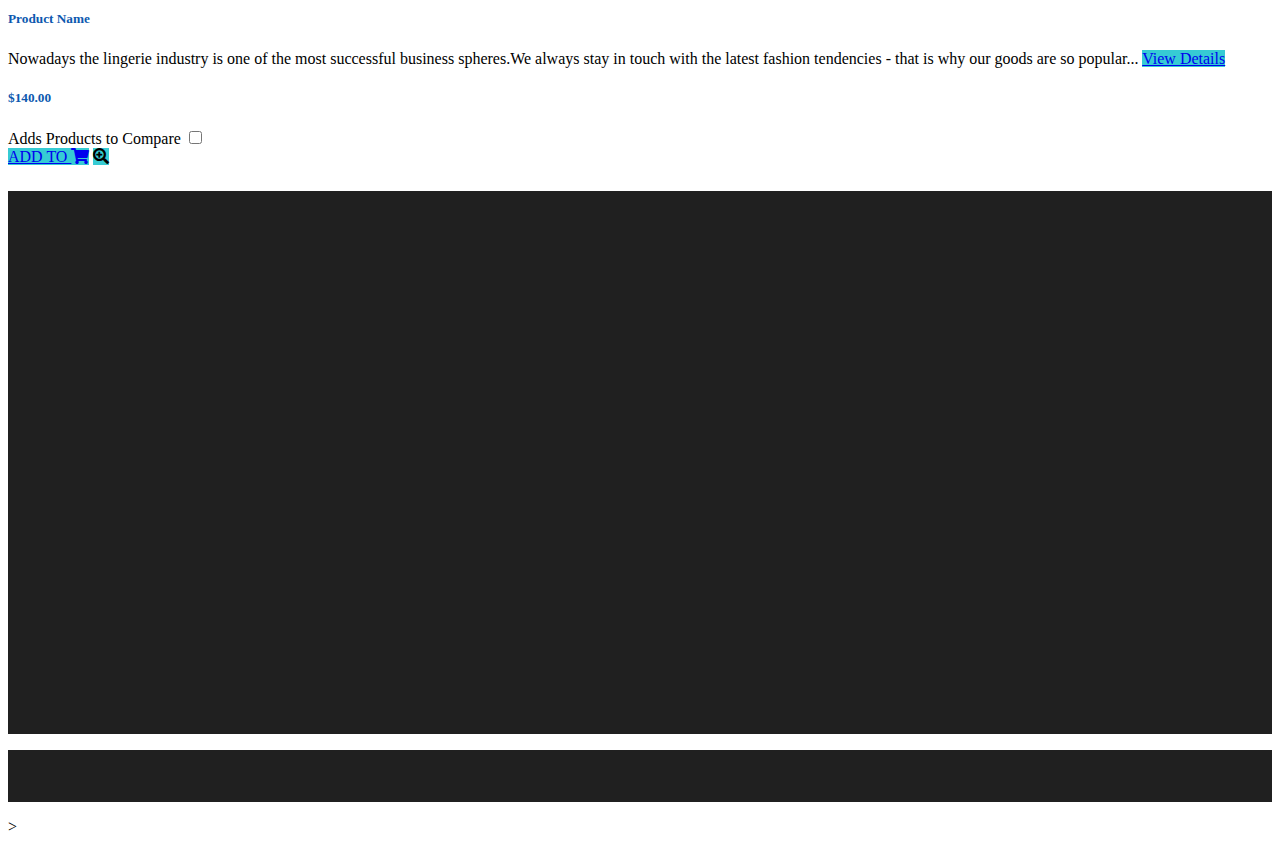
==== commit 16a2c076: "Update addToCart.html" ====
--- a/addToCart.html
+++ b/addToCart.html
@@ -22,7 +22,7 @@
     <div class="container">
         <nav class="navbar navbar-expand-lg navbar-light">
             <a class="navbar-brand" href="index.html">
-                <img src="images/logo.png" alt="logo" class="img-fluid wow bounceInRight" data-wow-delay=".5s">
+                <img src="images/Untitled-1.png" alt="logo" class="img-fluid wow bounceInRight" data-wow-delay=".5s">
             </a>
             <button class="navbar-toggler" type="button" data-toggle="collapse" data-target="#navbarSupportedContent" aria-controls="navbarSupportedContent" aria-expanded="false" aria-label="Toggle navigation">
                 <span class="navbar-toggler-icon"></span>
@@ -735,4 +735,4 @@
 
 
 
-</html>>+</html>>
--- a/css/style.css
+++ b/css/style.css
@@ -0,0 +1,225 @@
+
+@import url(fontawesome-all.min.css);
+
+
+body{
+	padding-top:70px;
+
+}
+
+header .navbar{
+	text-transform: uppercase;
+}
+header{
+    background-color: #586080;
+    opacity: .9;
+}
+header .nav-item{
+    margin-right: 20px;
+    background-color:transparent;
+    opacity: .9;
+    border-radius: 8px;
+    -webkit-box-shadow: 5px 5px 5px 0px rgba(0,0,0,1);
+    -moz-box-shadow: 5px 5px 5px 0px rgba(0,0,0,1);
+    box-shadow: 5px 5px 5px 0px rgba(0,0,0,1);
+    transition:.5s ease-out;
+
+}
+header .nav-item a{
+    color: #ffffff !important;
+	transition:.5s;
+}
+header .nav-item:hover{
+	background-color:#DD5044;
+	padding-right: 30px;
+        padding-left: 30px;
+	border-radius:10px;
+
+
+}
+
+.carousel-indicators li{
+    width: 15px;
+    height: 15px;
+    border: 2px solid #91c5a9;
+    border-radius: 100%;
+}
+.carousel-indicators .active{
+    background-color: #36cbd4;
+}
+
+.modifiedIcon{
+    background-color: #36cbd4;
+    height: 50px;
+    width: 50px;
+    border-radius: 100%;
+    border: 3px dashed #ffffff;
+}
+.modifiedIcon{
+    background-color: #36cbd4;
+    height: 50px;
+    width: 50px;
+    border-radius: 100%;
+    border: 3px dashed #ffffff;
+}
+
+
+
+.box{
+    -webkit-box-shadow: 0px 1px 10px 5px rgba(0,0,0,0.75);
+    -moz-box-shadow: 0px 1px 10px 5px rgba(0,0,0,0.75);
+    box-shadow: 0px 1px 10px 5px rgba(0,0,0,0.75);
+}
+
+.scale:hover{
+    transition: .5s ease-in-out;
+    transform: scale(1.1);
+}
+.navbar .active{
+    background-color: #DD5044!important;
+}
+.card-body1{
+    -webkit-box-shadow: 10px 10px 5px 0px rgba(0,0,0,1);
+    -moz-box-shadow: 10px 10px 5px 0px rgba(0,0,0,1);
+    box-shadow: 10px 10px 5px 0px rgba(0,0,0,1);
+
+
+}
+
+.productA a{
+    color: #000000;
+}
+
+.btn-link{
+    color: #000000;
+    text-decoration: none;
+}
+
+.col-lg-8{
+    font-size: 14px;
+}
+
+#accordionExample button{
+    background-color:transparent;
+}
+
+#accordionDelivery button{
+    background-color: transparent;
+}
+#accordionDelivery .card-header{
+    background-color: #36cbd4;
+    opacity: .6;
+}
+
+
+#mail i{
+    text-align: center;
+    border-radius: 100%;
+    height: 100px;
+    width: 100px;
+    background-color: #E59704;
+    padding-top: 35px;
+    color: white;
+    font-size: 35px;
+
+
+}
+#mail i:hover {
+    background-color: #0D59AF;
+    border: 3px solid #E59704;
+    transition: .5s;
+    transform: rotate(360deg);
+}
+#mail h2, h4{
+    color: #0D59AF;
+}
+
+h1, h2, h3, h4, h5, h6{
+    color: #0D59AF;
+}
+
+/*Maps*/
+
+.gmap_canvas{
+    padding: 5px;
+    border: 3px solid #E59704;
+}
+
+
+
+#account{
+    margin-top: 25px;
+    color: #ffffff;
+    background-color: #202020;
+    /*opacity: .8;*/
+
+}
+
+#account ul li{
+    list-style: none;
+    text-align: left;
+}
+#account ul li a{
+    color: #ffffff;
+    font-size: 14px;
+}
+#account h5{
+    margin-left: 40px;
+}
+
+
+footer{
+    background-color: #202020; 
+	color: #ffffff;
+}
+footer a{
+    background-color: #202020; 
+	color: #36cbd4;
+}
+
+
+#moreDetails .nav .active{
+    background-color: #23272B;
+    color: #ffffff;
+}
+
+
+
+
+
+
+
+
+
+
+
+
+
+
+/*Style for Responsive breakpoints*/
+
+/*Extra small devices (portrait phones, less than 576px)*/
+/*@media (max-width: 575.98px) {*/
+    /*#carouselExampleControls{*/
+        /*visibility: hidden;*/
+    /*}*/
+/*}*/
+/* Small devices (landscape phones, 576px and up)*/
+/*@media (min-width: 576px) {*/
+    /*#col_none{*/
+        /*visibility: hidden;*/
+    /*}*/
+/*}*/
+
+/*@media (max-width: 575.98px) {*/
+    /*#carousel{*/
+        /*visibility: hidden;*/
+    /*}*/
+/*}*/
+
+
+button, .btn{
+	background-color:#36cbd4;
+}
+
+
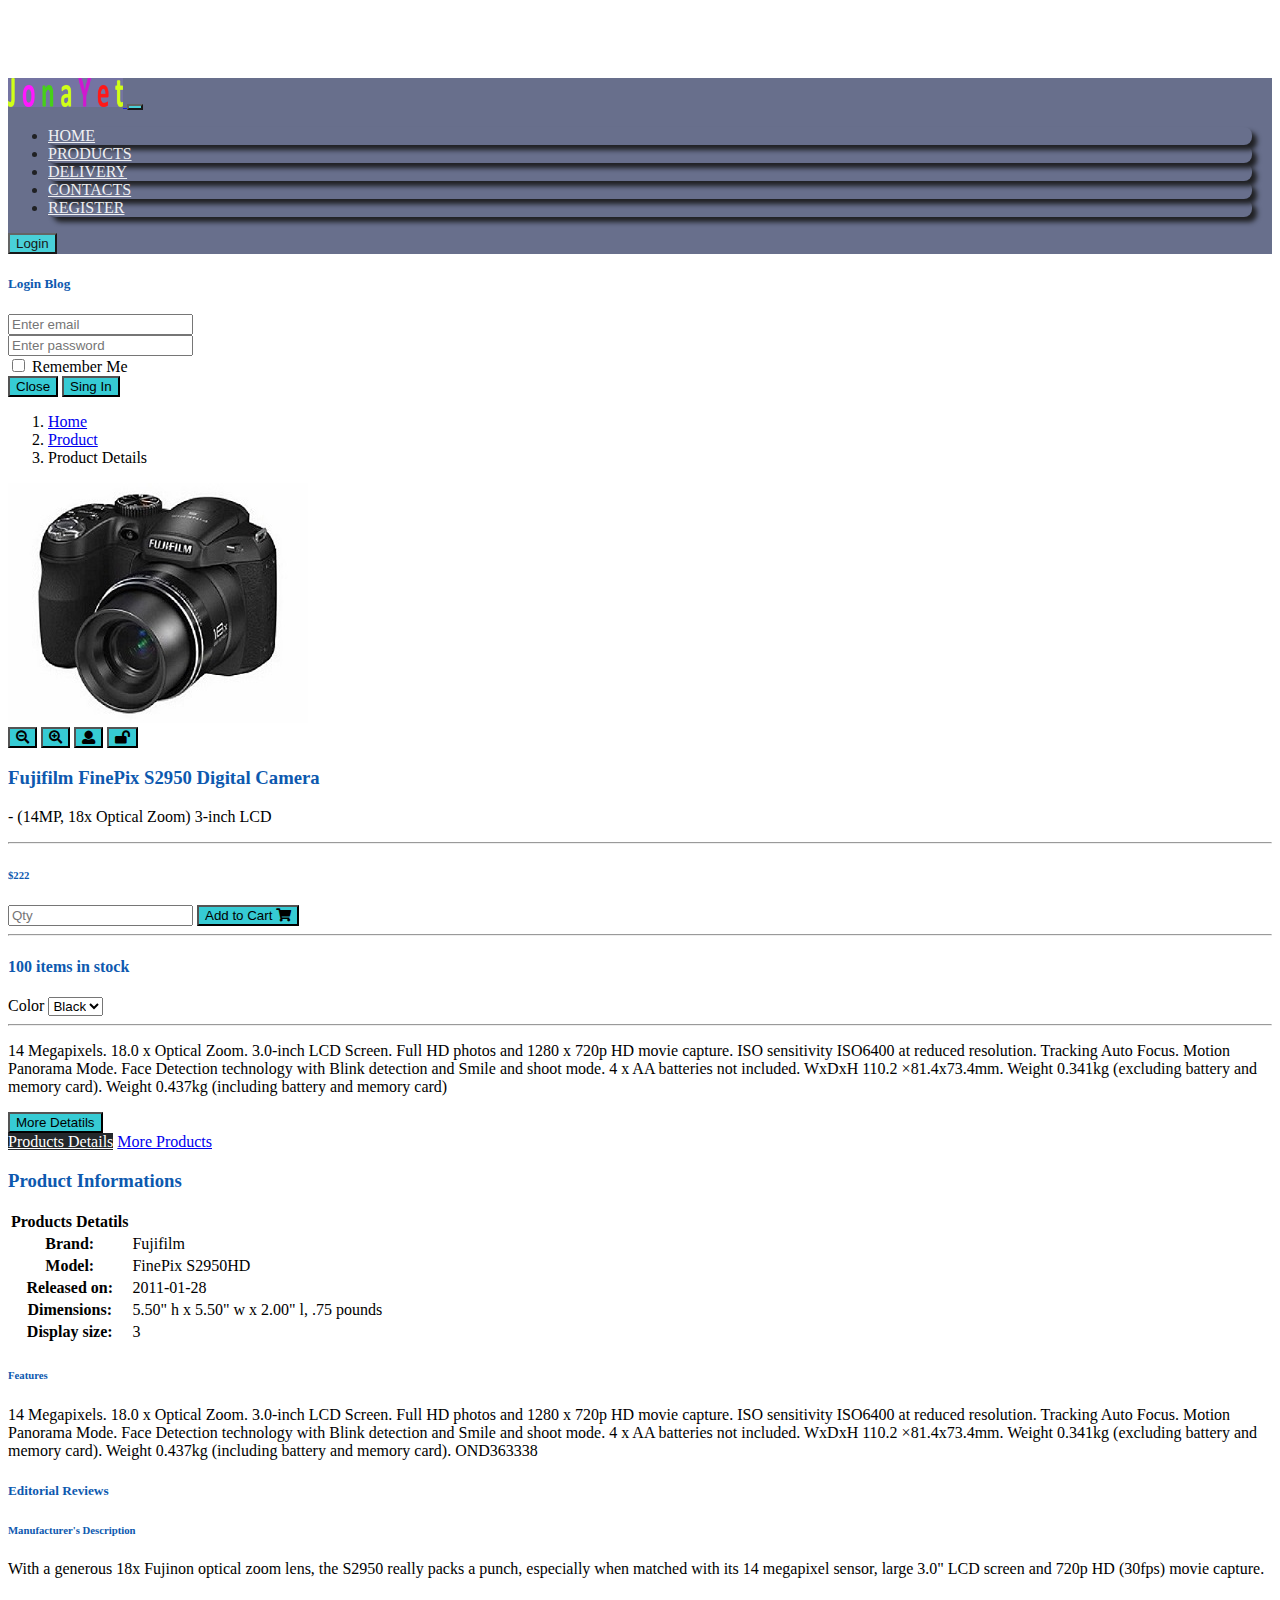
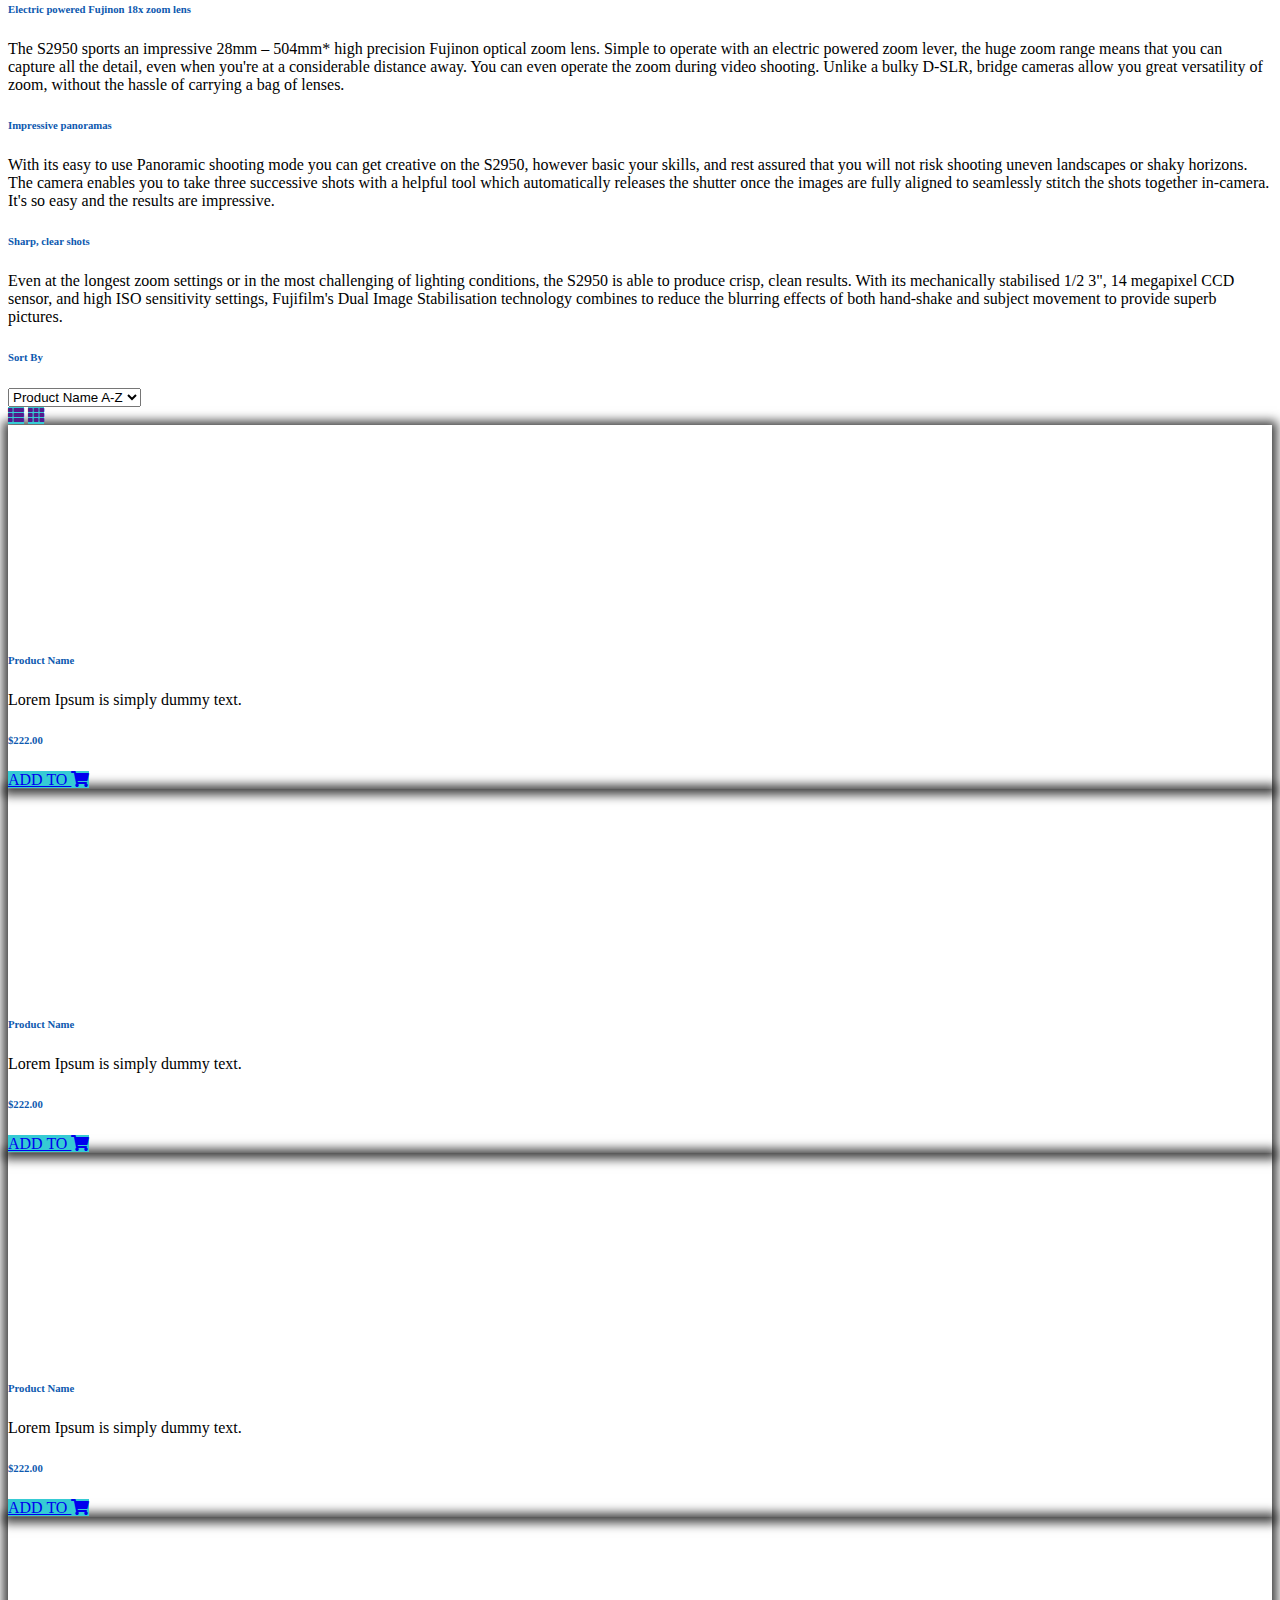
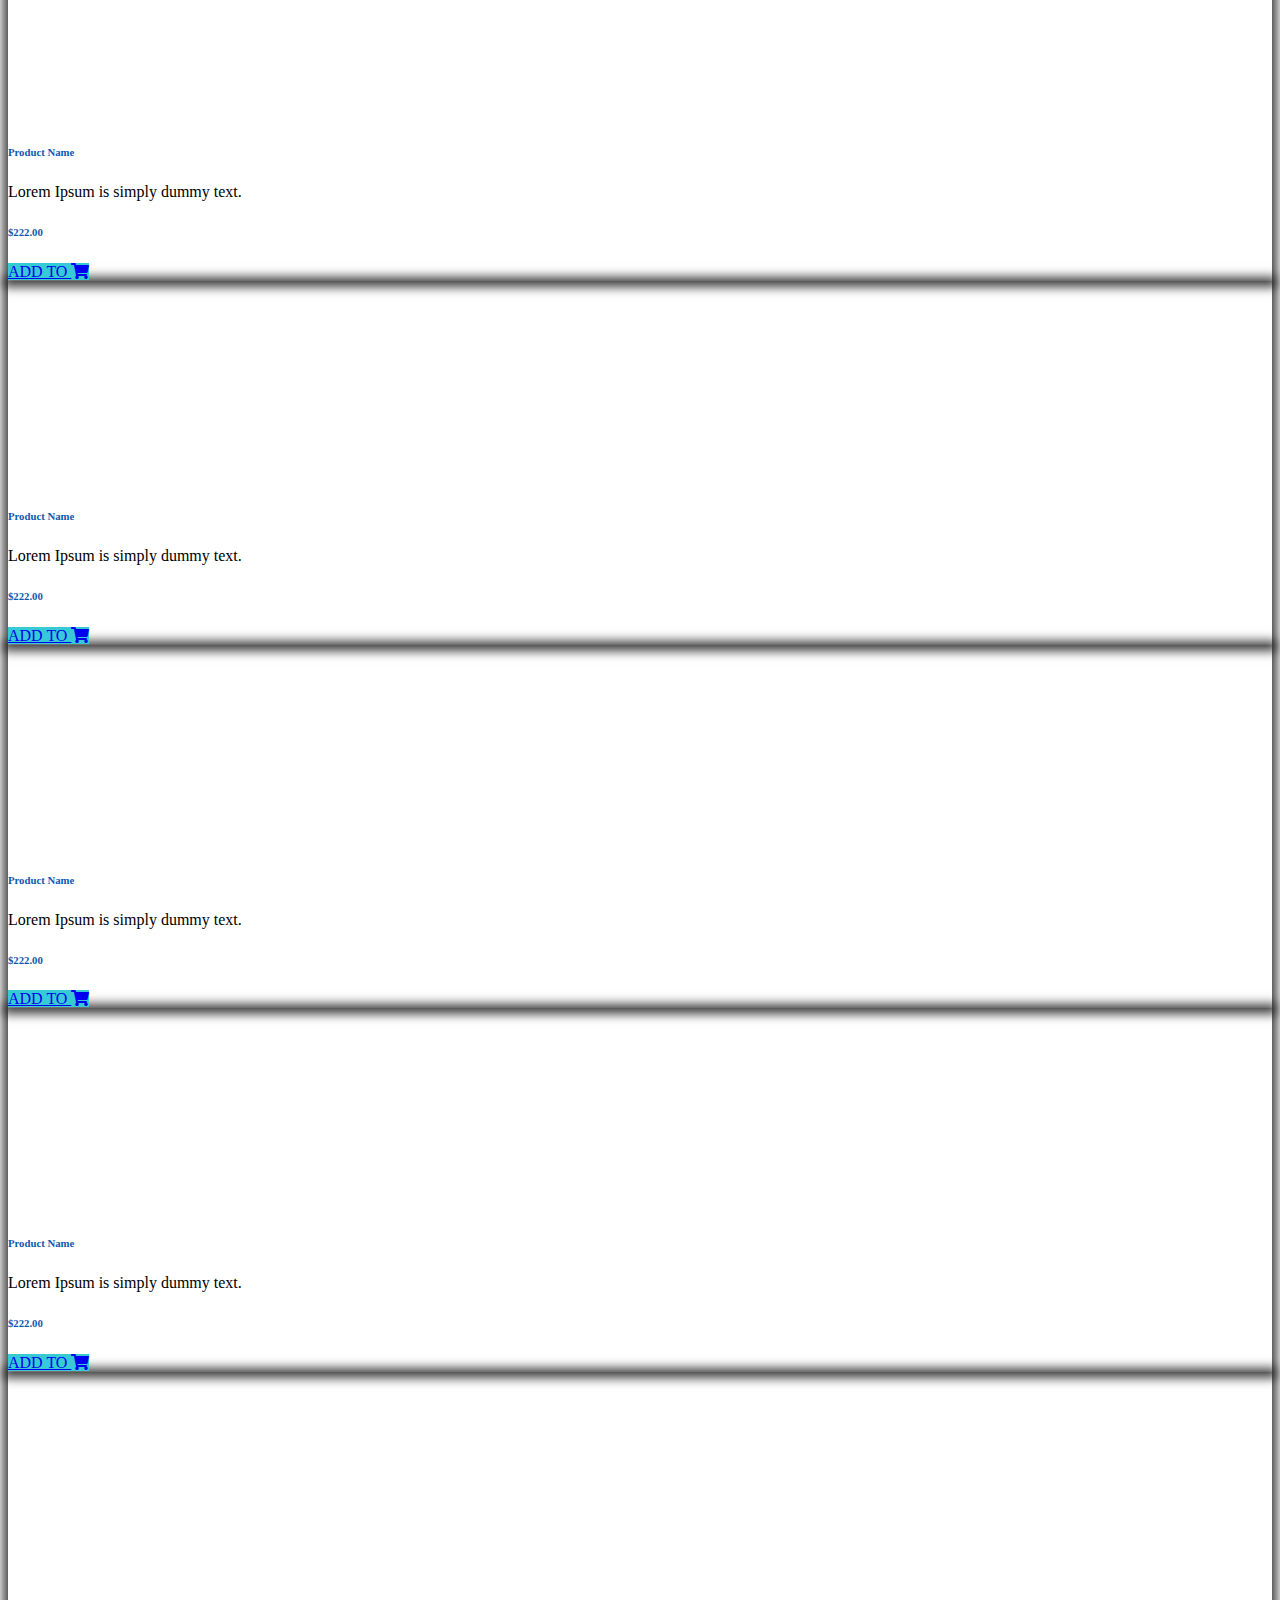
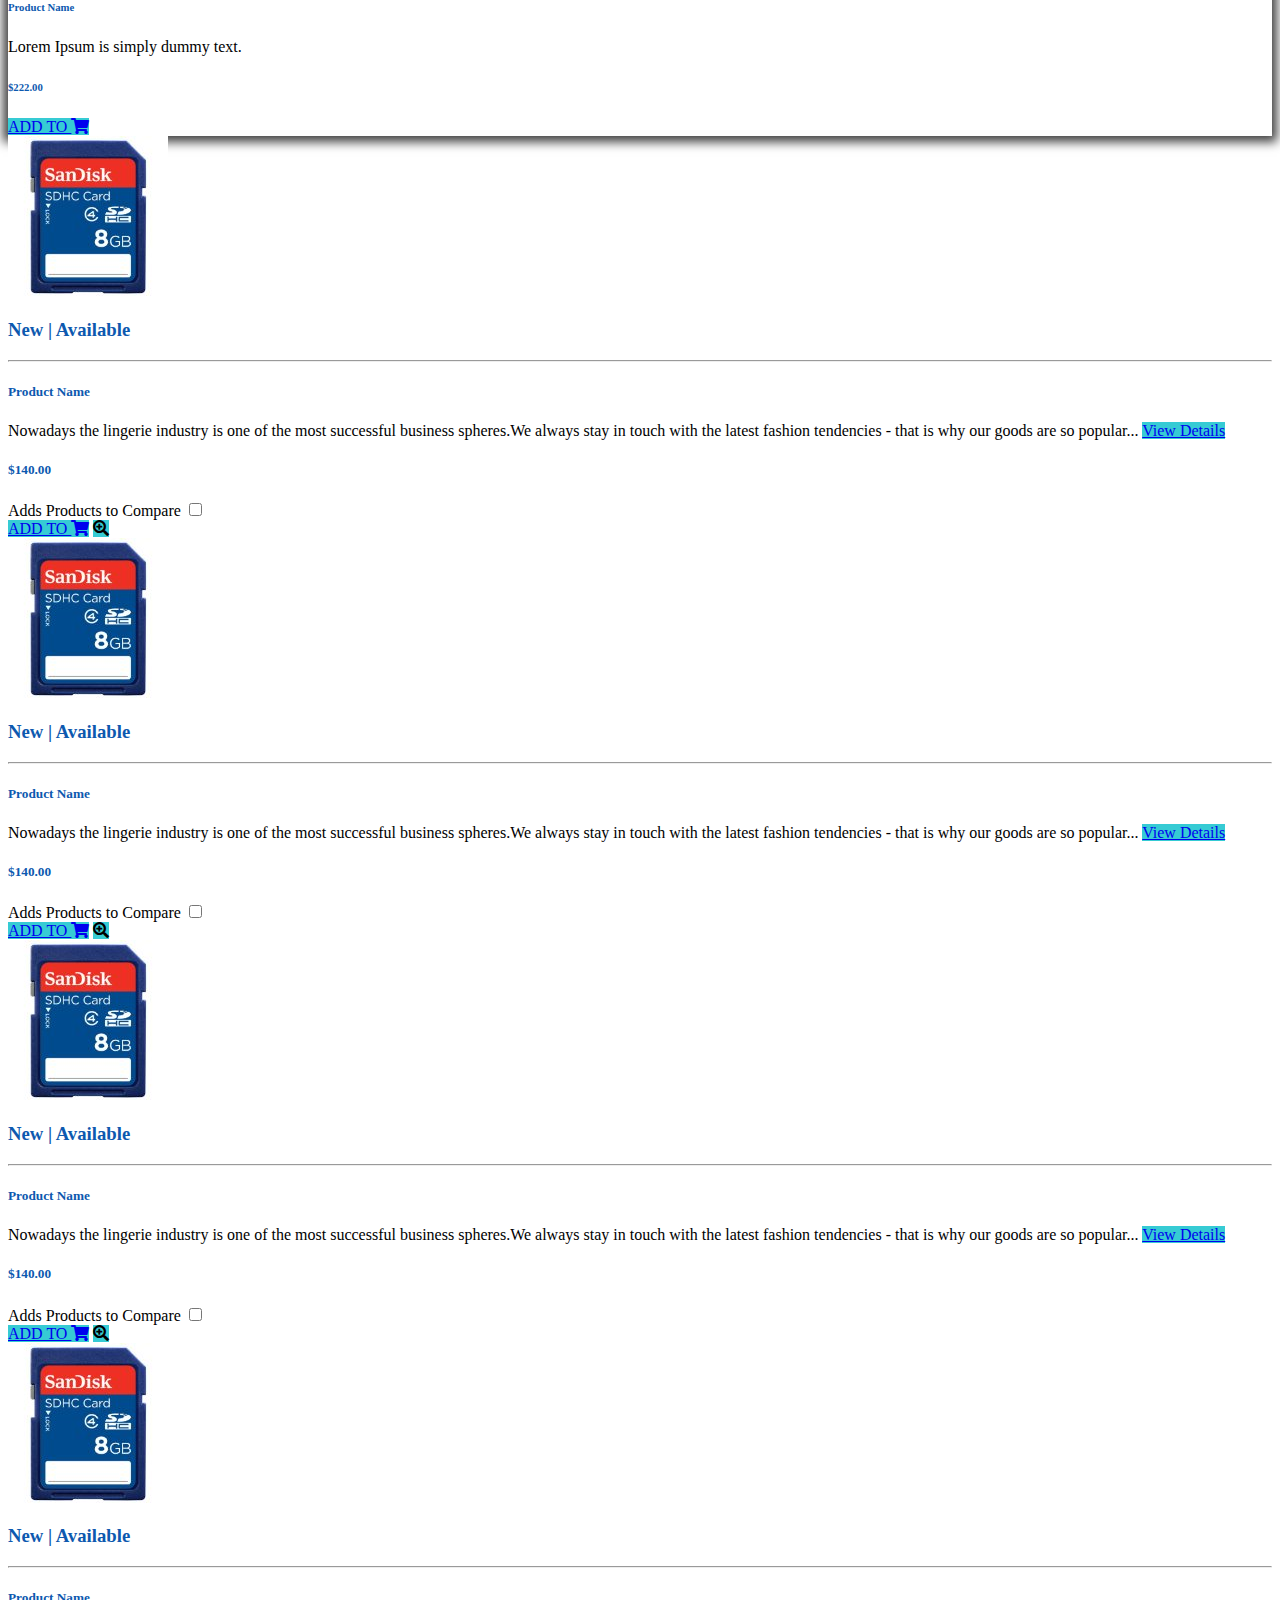
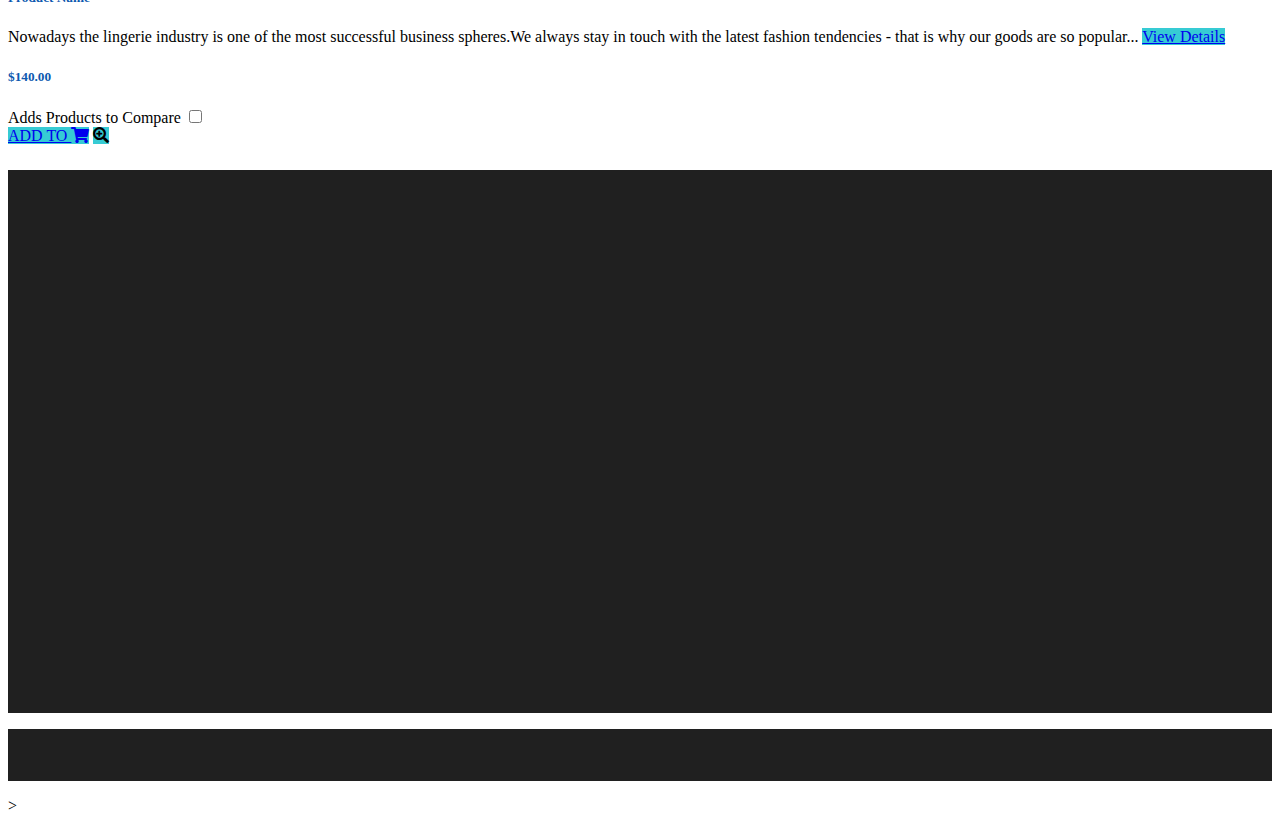
==== commit 4a88125f: "Update addToCart.html" ====
--- a/addToCart.html
+++ b/addToCart.html
@@ -22,7 +22,7 @@
     <div class="container">
         <nav class="navbar navbar-expand-lg navbar-light">
             <a class="navbar-brand" href="index.html">
-                <img src="images/Untitled-1.png" alt="logo" class="img-fluid wow bounceInRight" data-wow-delay=".5s">
+                <img src="images/Untitled-1.png" alt="logo" width="115" class="img-fluid wow bounceInRight" data-wow-delay=".5s">
             </a>
             <button class="navbar-toggler" type="button" data-toggle="collapse" data-target="#navbarSupportedContent" aria-controls="navbarSupportedContent" aria-expanded="false" aria-label="Toggle navigation">
                 <span class="navbar-toggler-icon"></span>
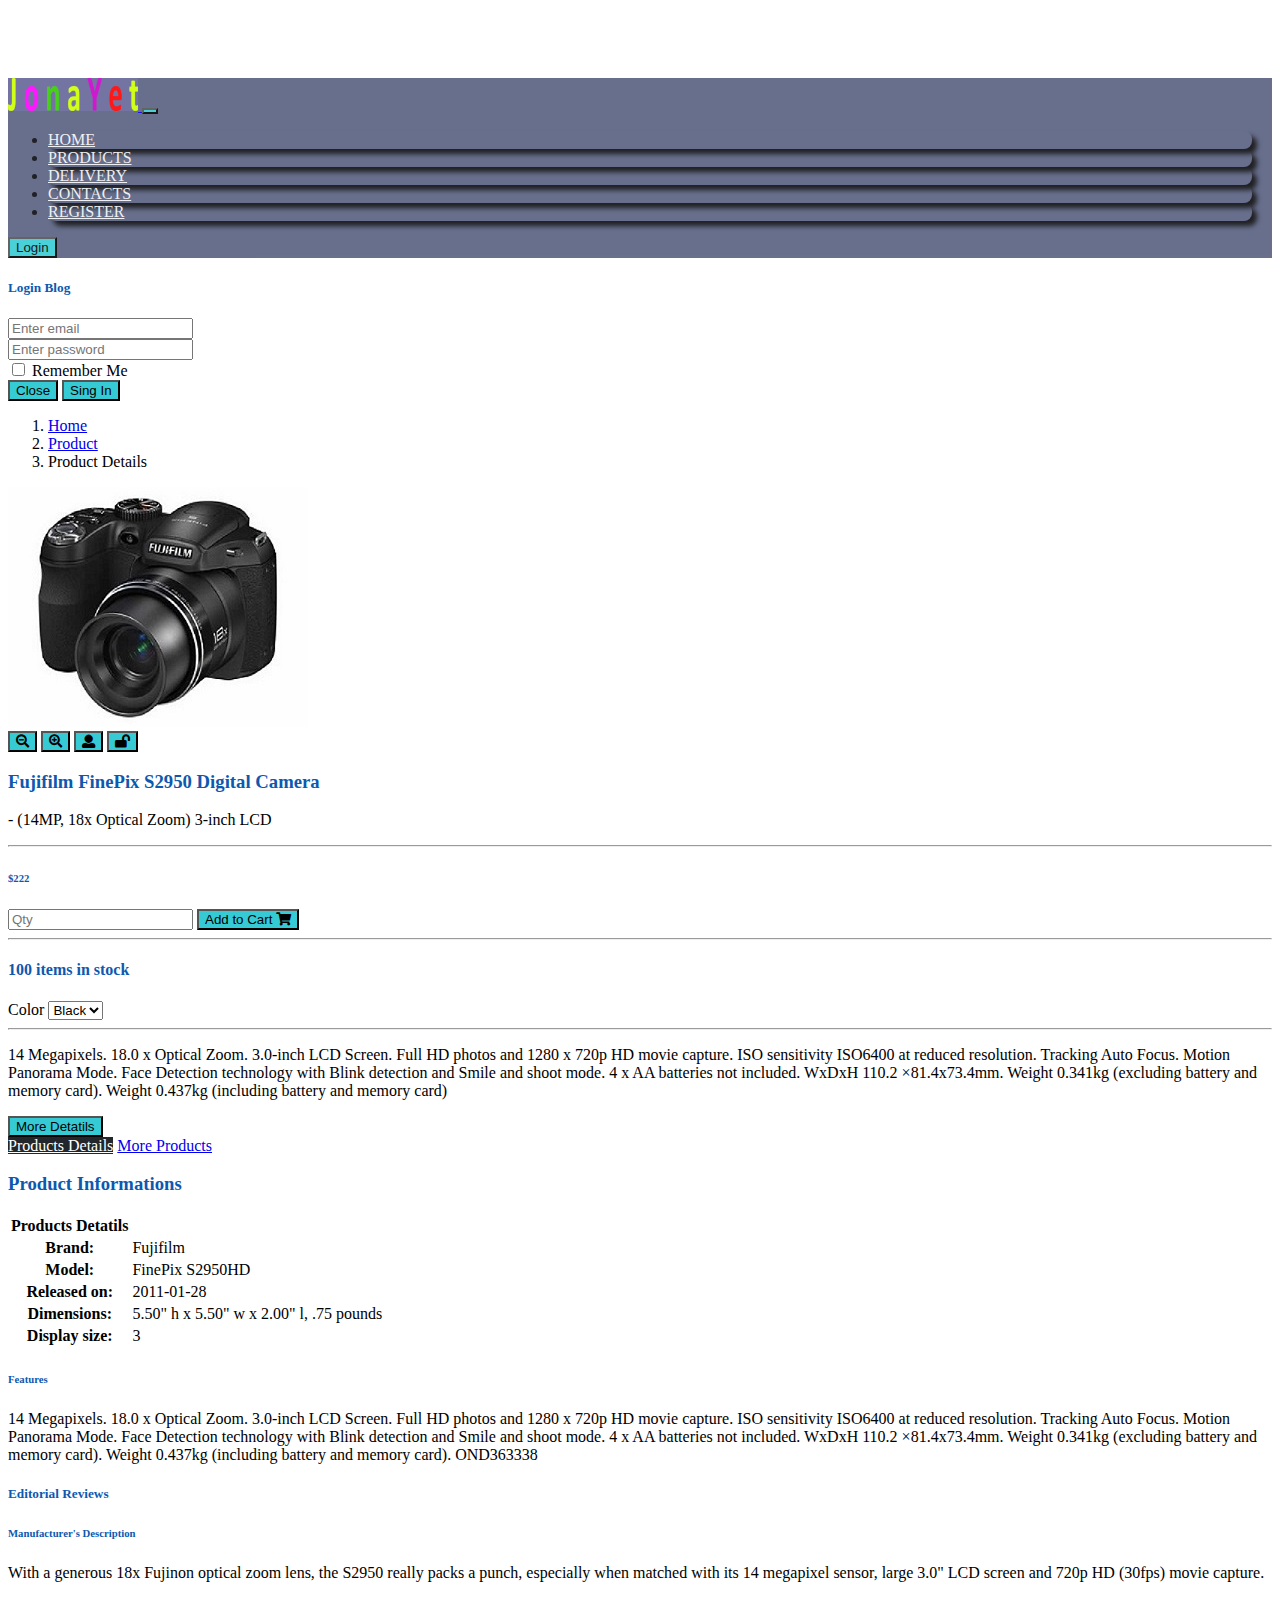
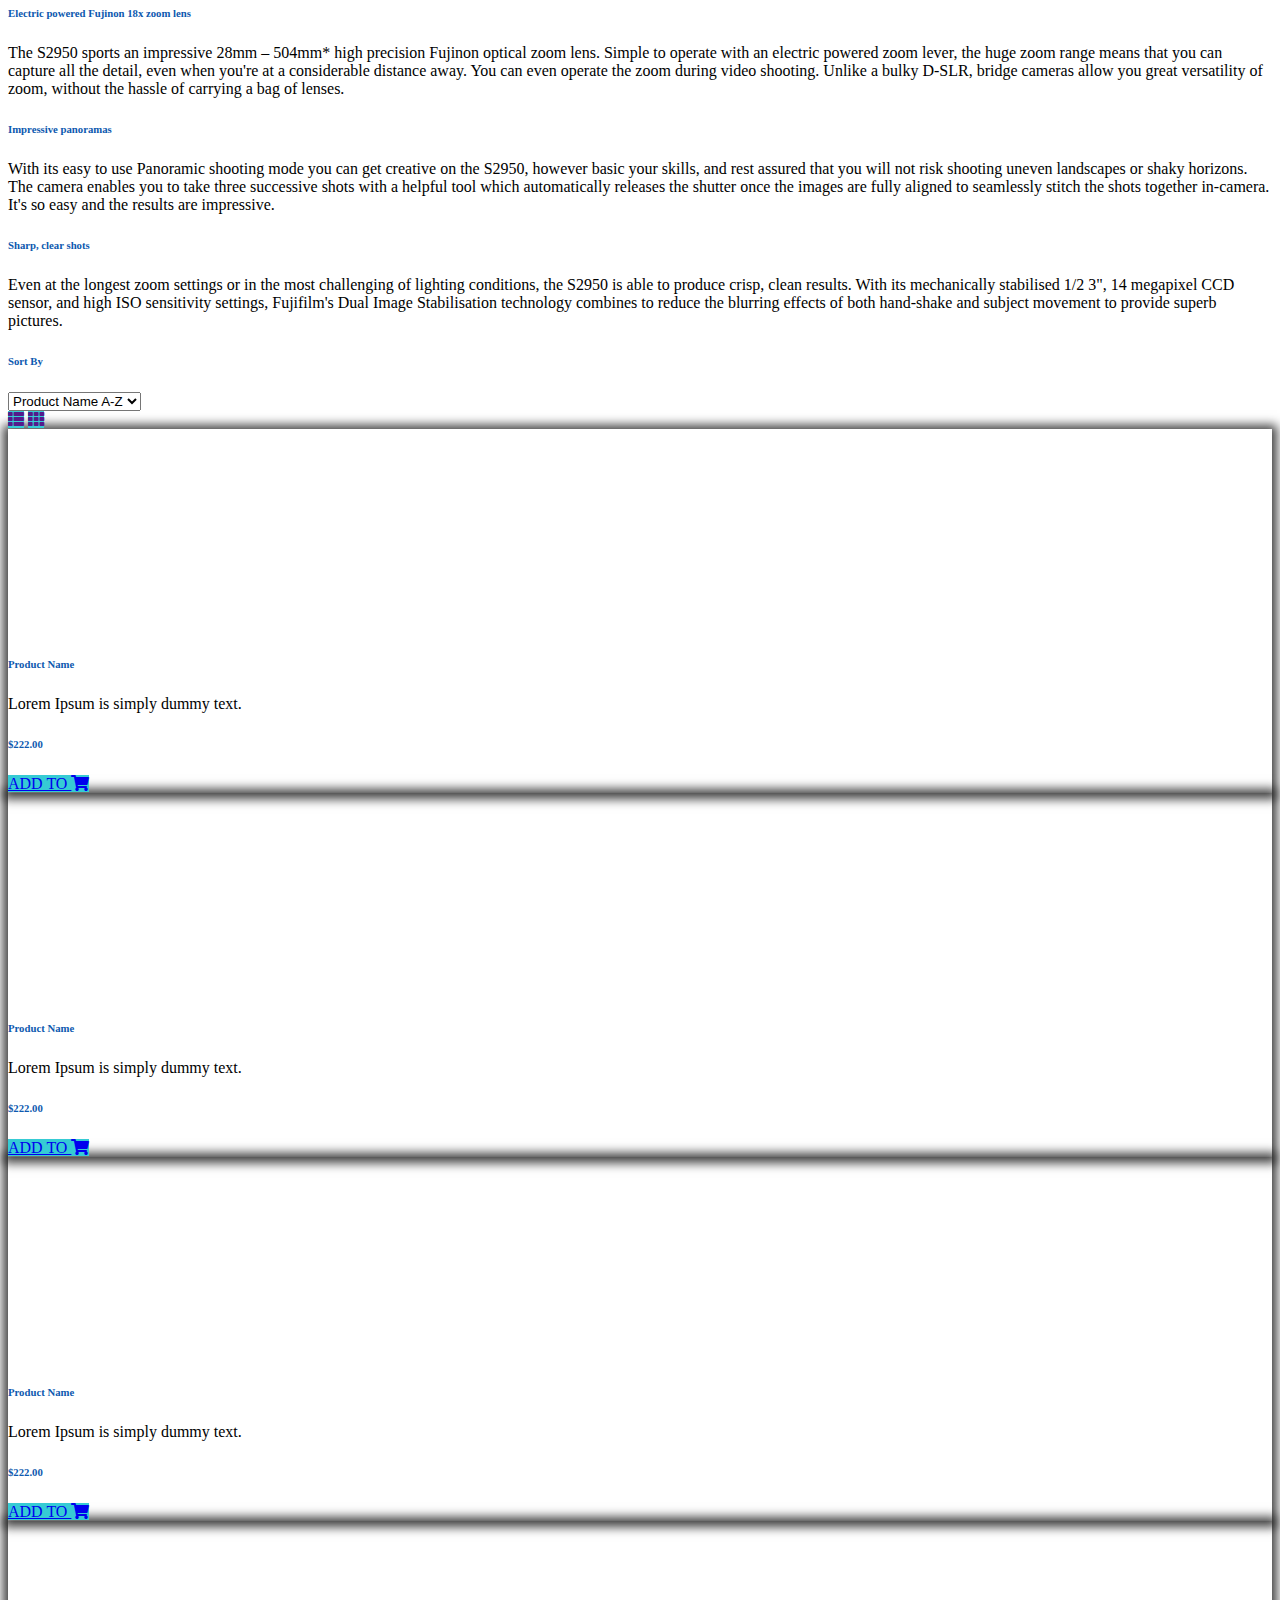
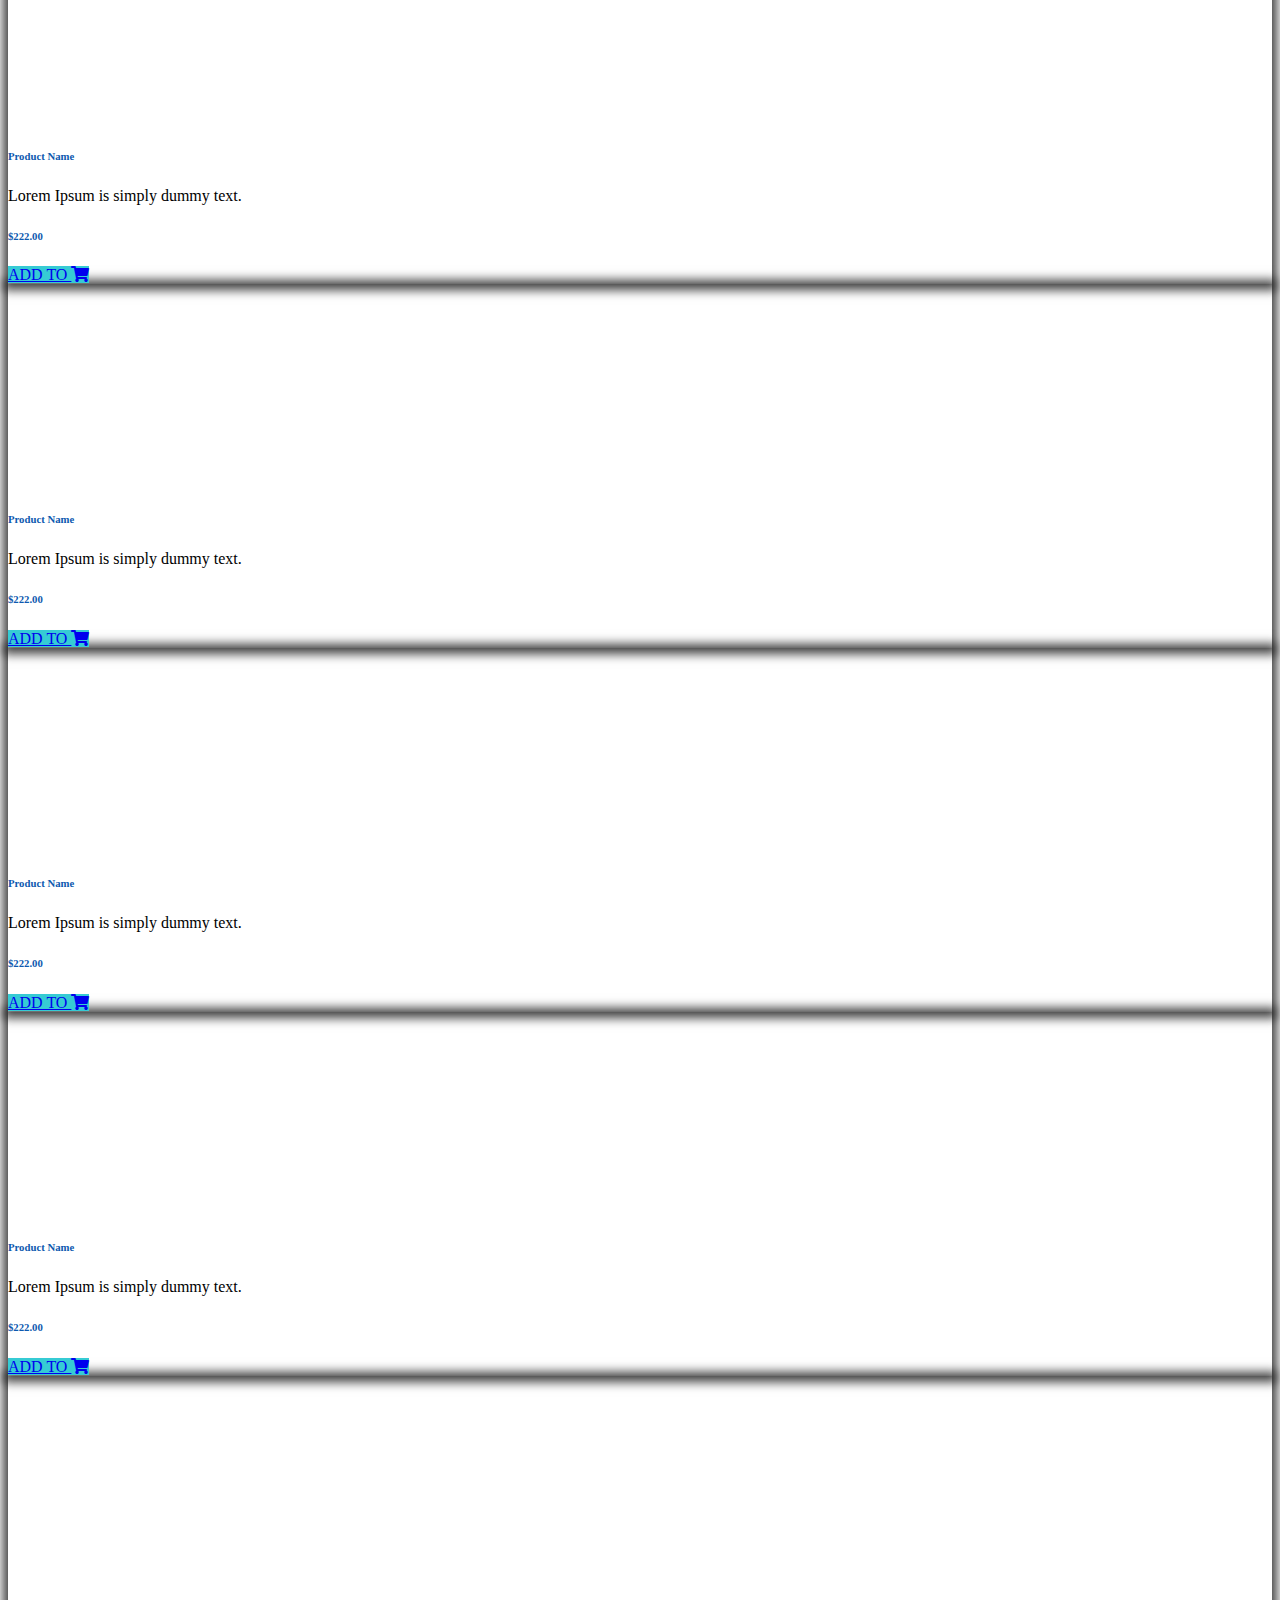
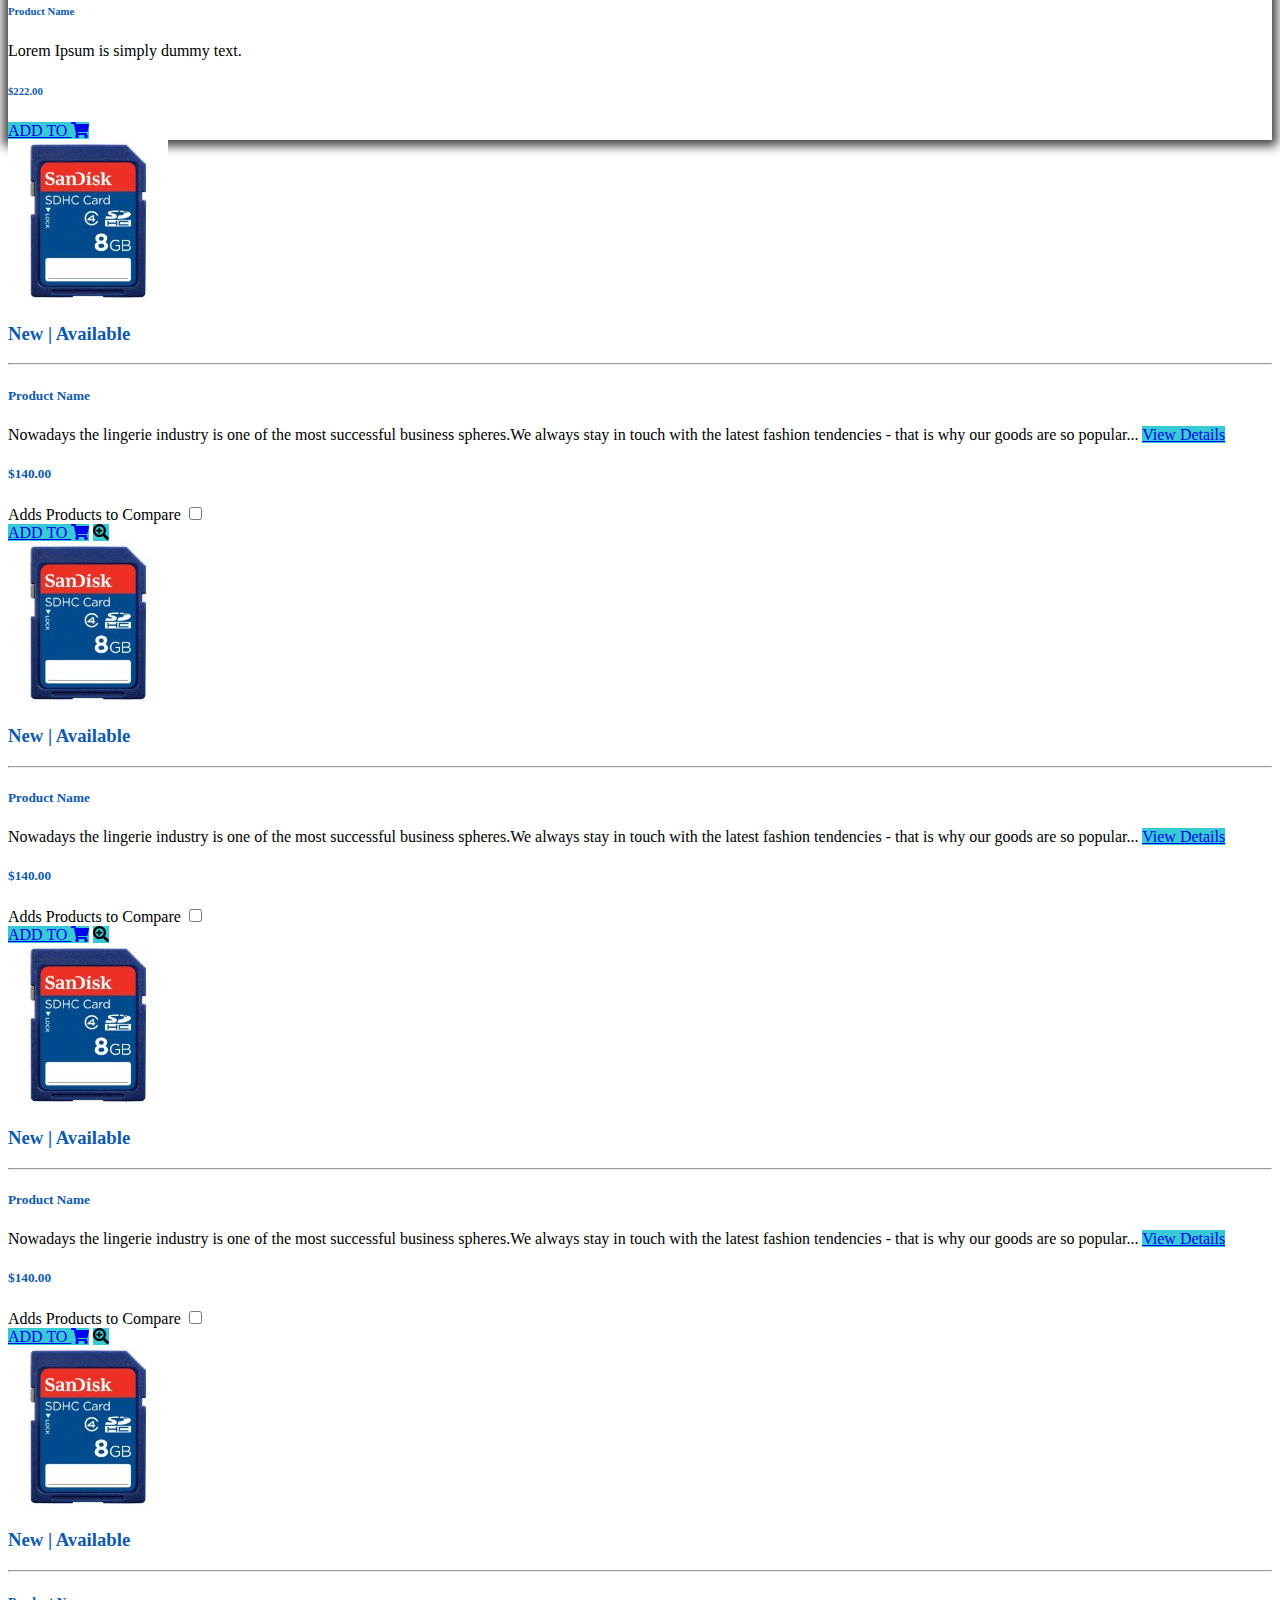
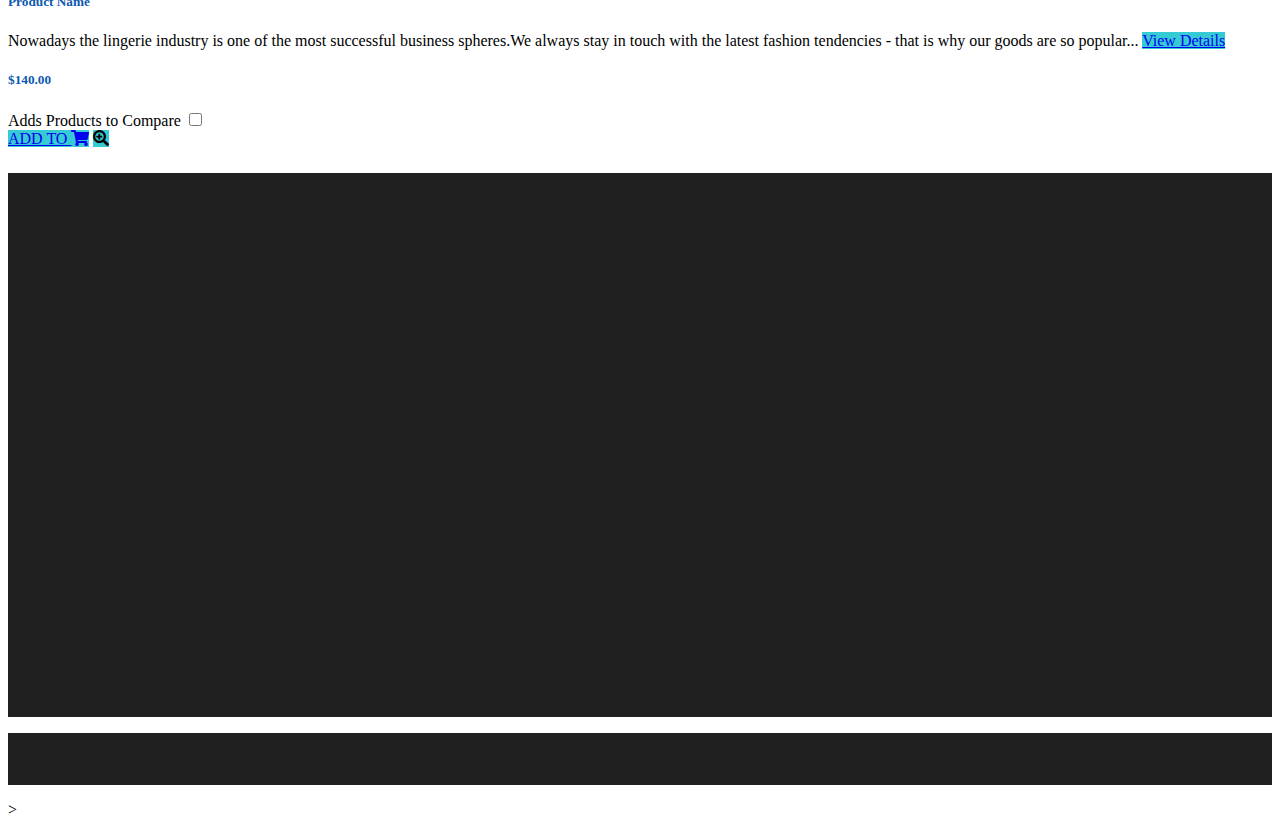
==== commit 32cc8082: "Update addToCart.html" ====
--- a/addToCart.html
+++ b/addToCart.html
@@ -22,7 +22,7 @@
     <div class="container">
         <nav class="navbar navbar-expand-lg navbar-light">
             <a class="navbar-brand" href="index.html">
-                <img src="images/Untitled-1.png" alt="logo" width="115" class="img-fluid wow bounceInRight" data-wow-delay=".5s">
+                <img src="images/Untitled-1.png" alt="logo" width="130" class="img-fluid wow bounceInRight" data-wow-delay=".5s">
             </a>
             <button class="navbar-toggler" type="button" data-toggle="collapse" data-target="#navbarSupportedContent" aria-controls="navbarSupportedContent" aria-expanded="false" aria-label="Toggle navigation">
                 <span class="navbar-toggler-icon"></span>
